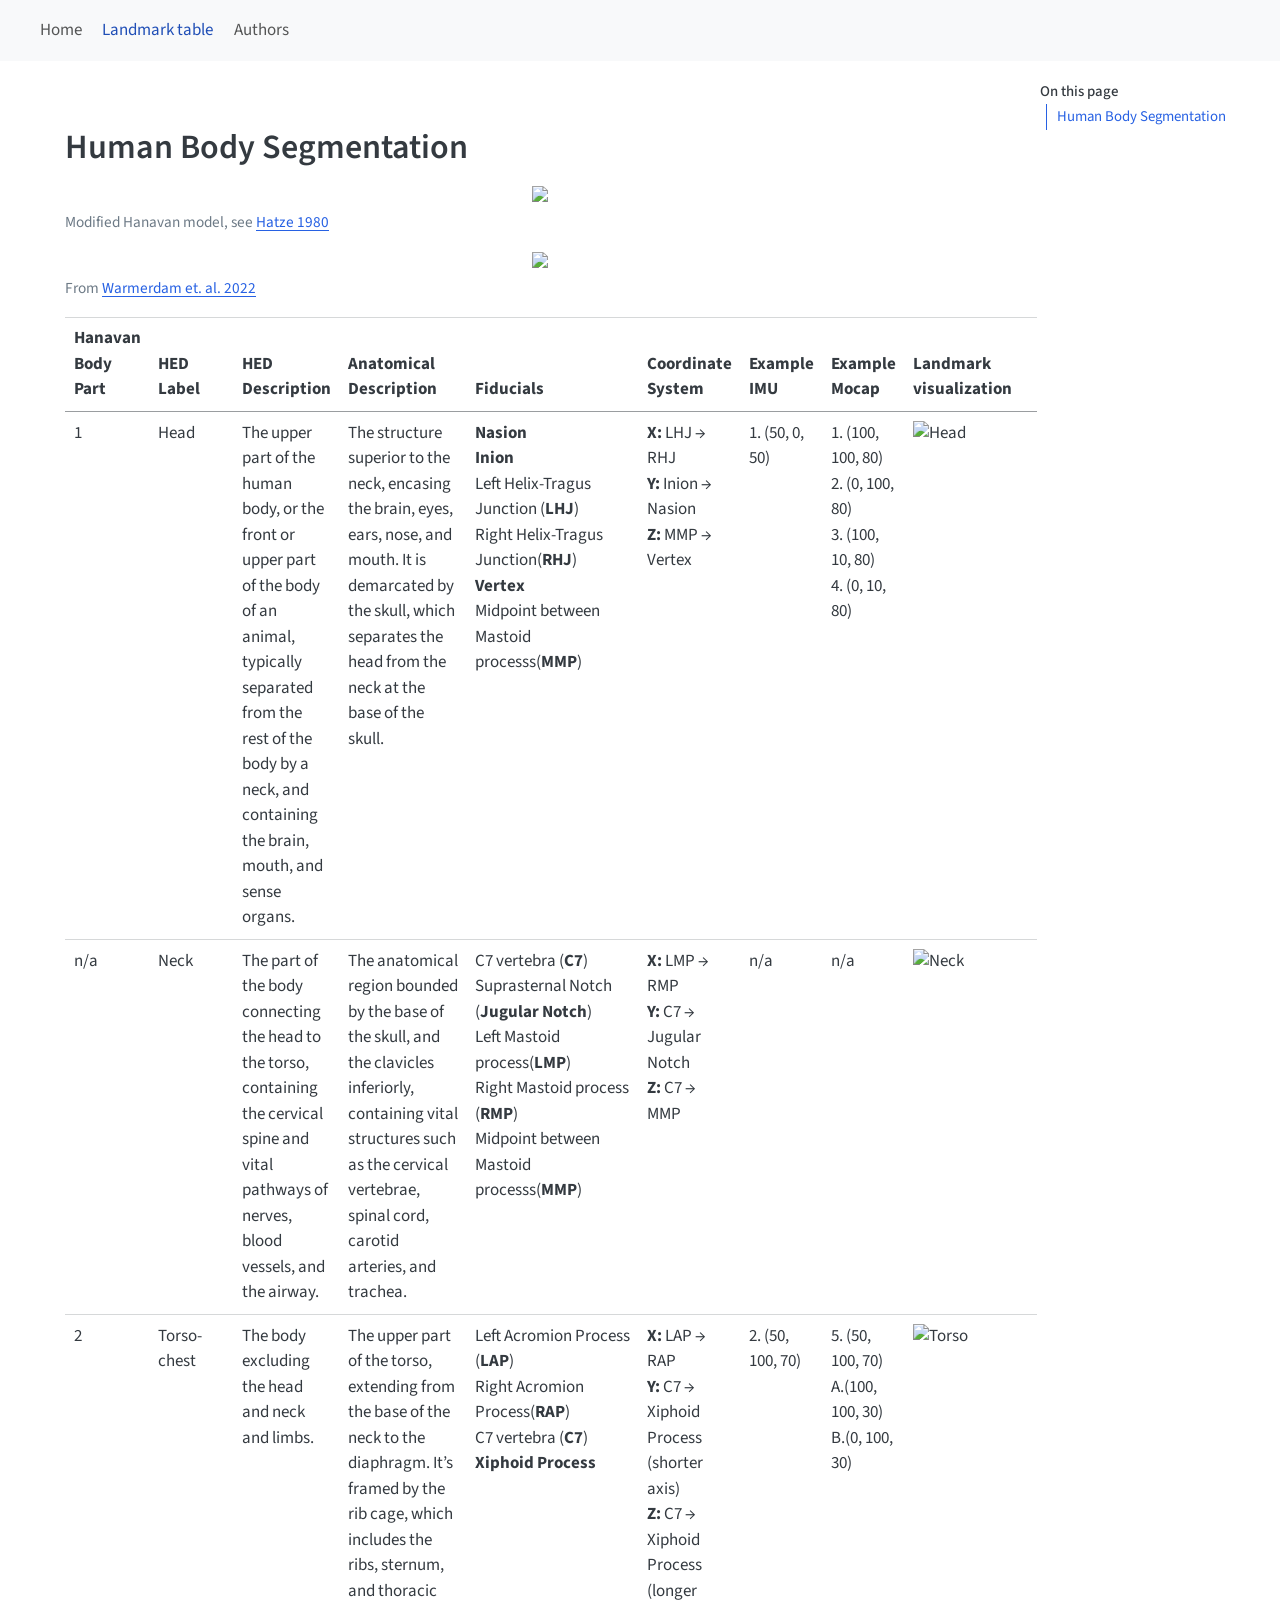
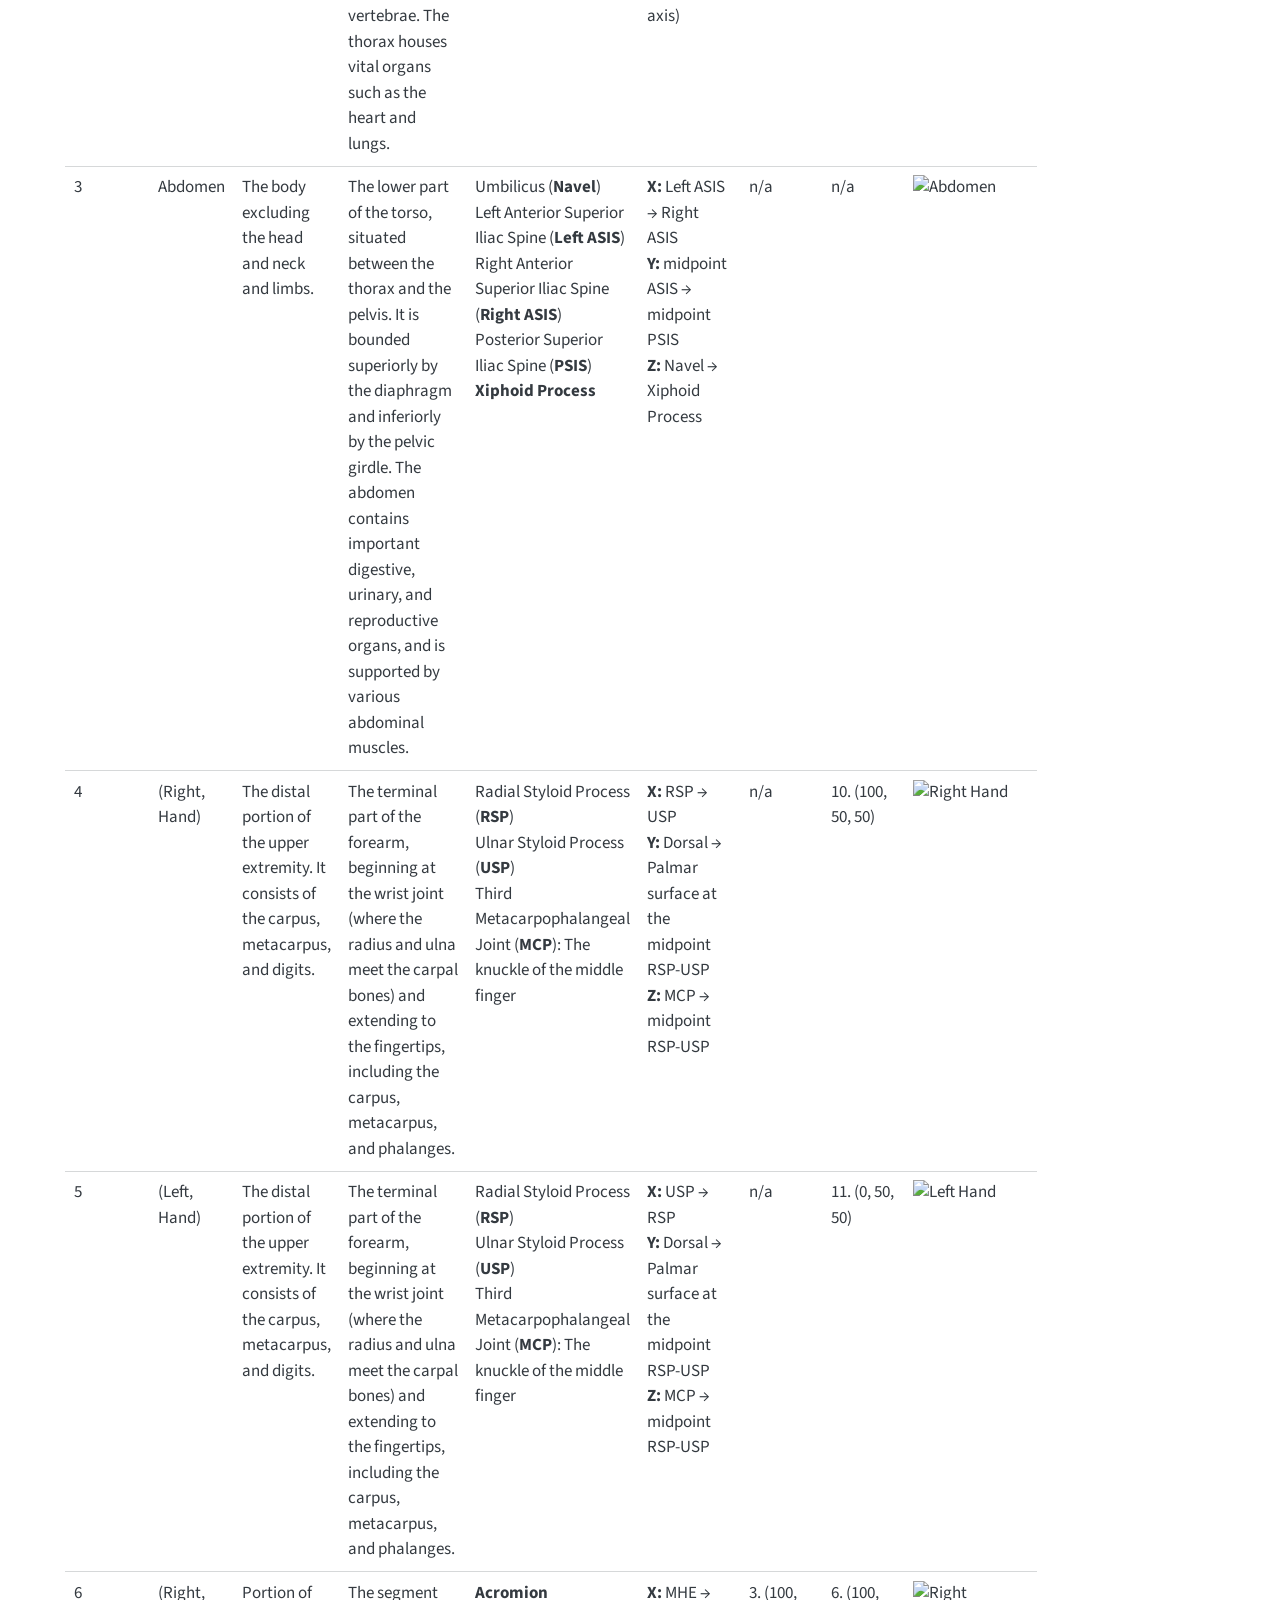
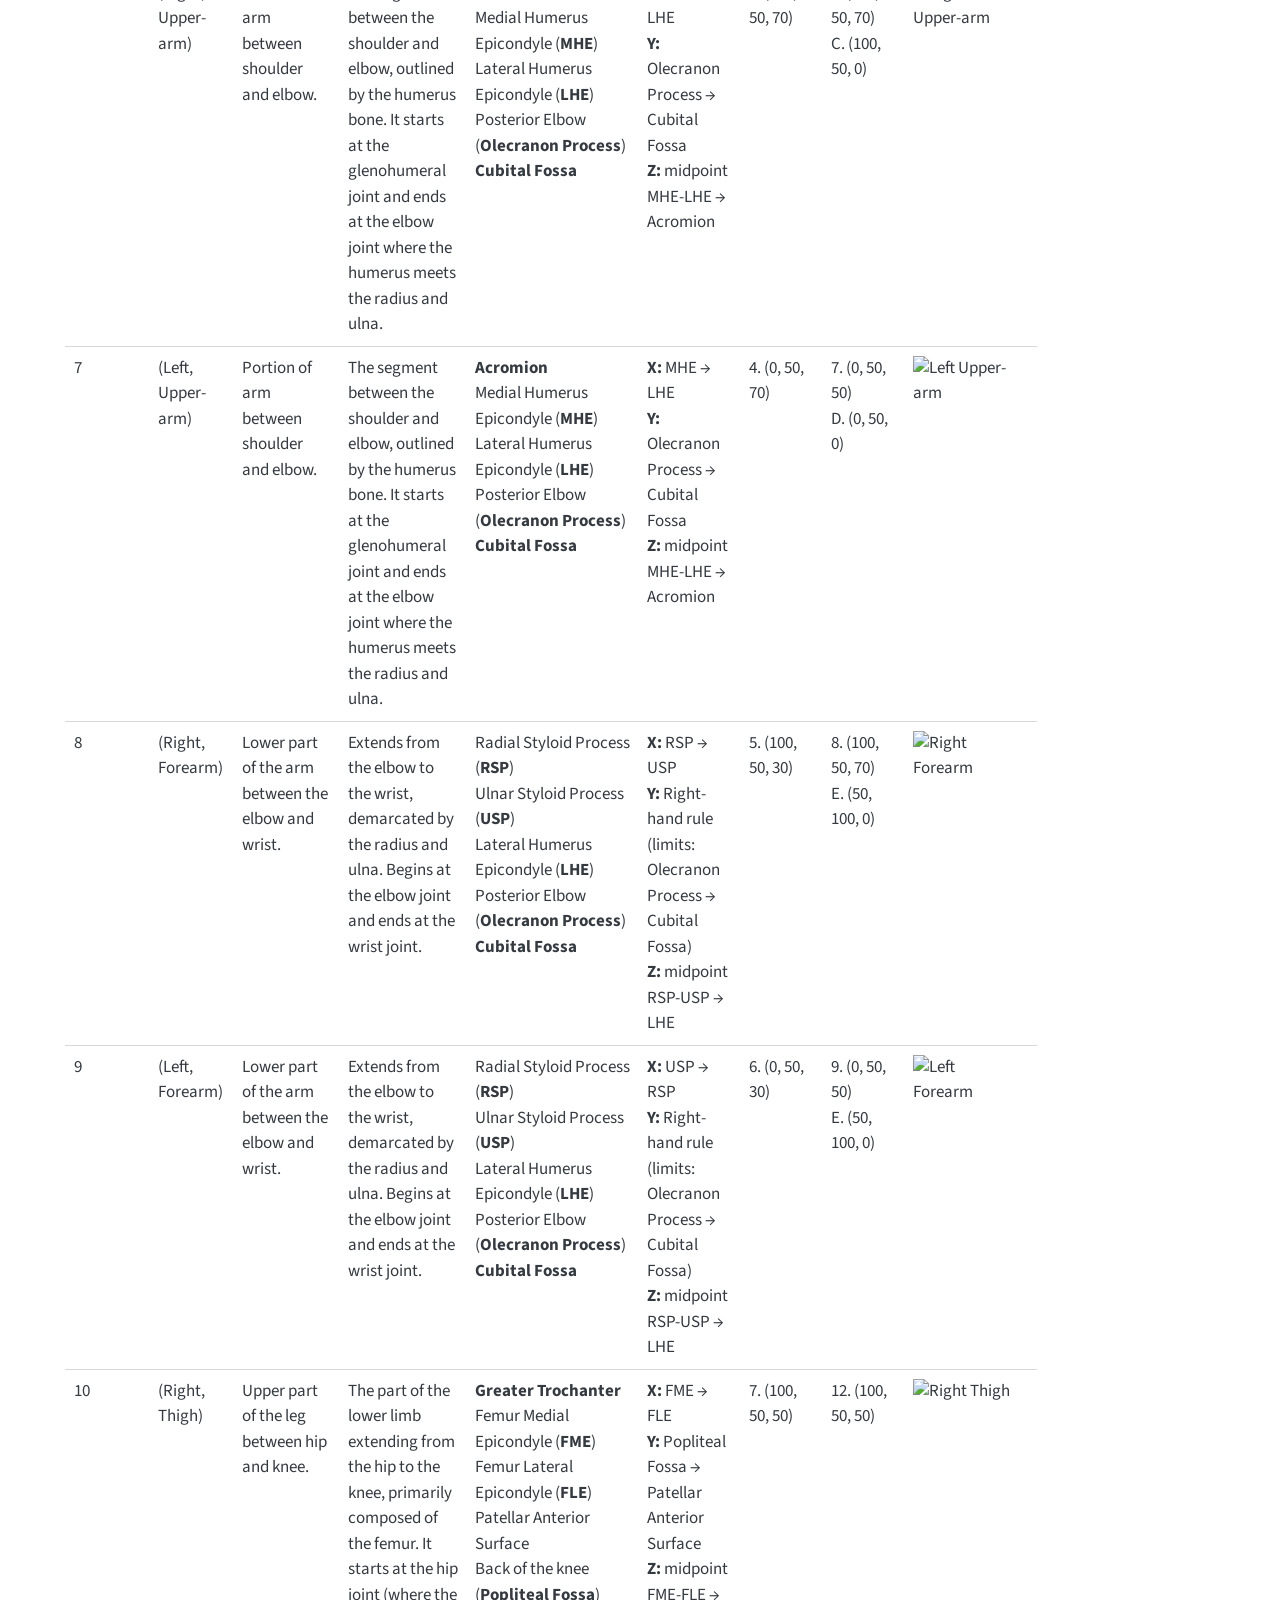
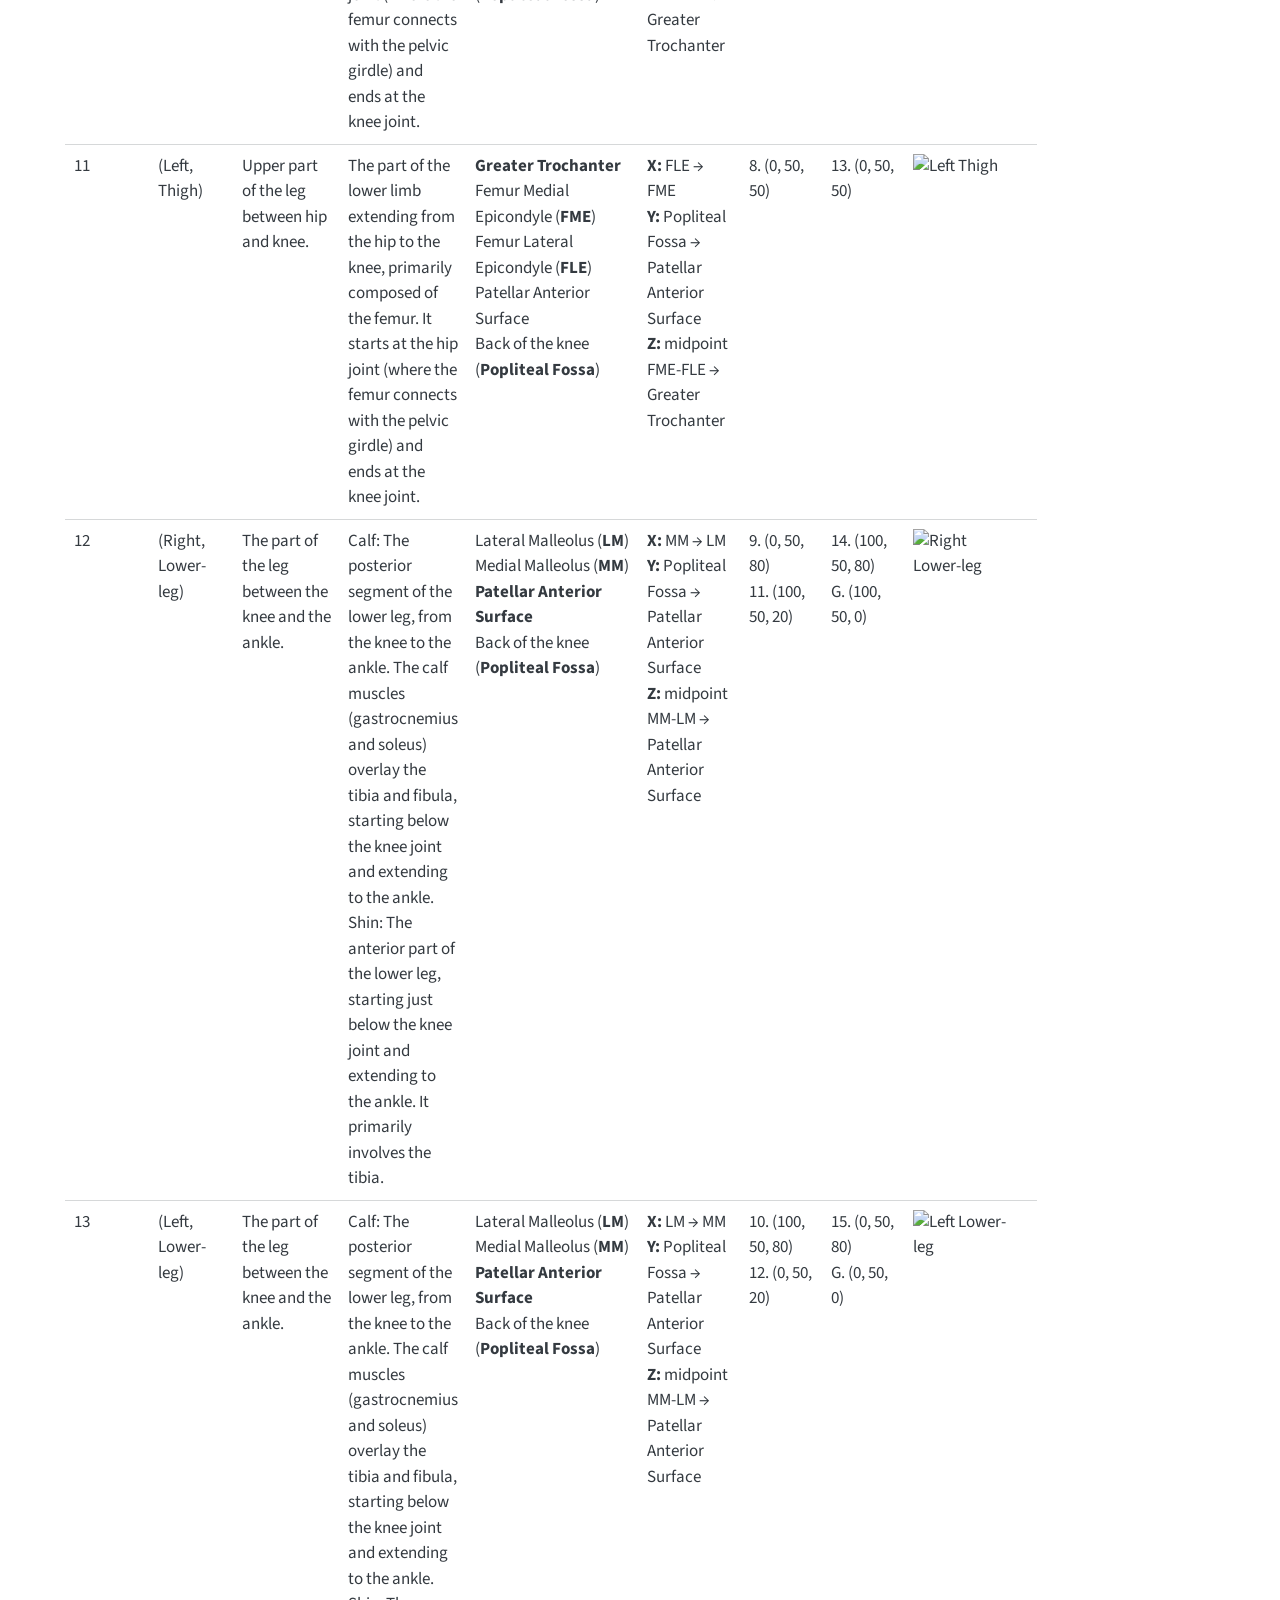
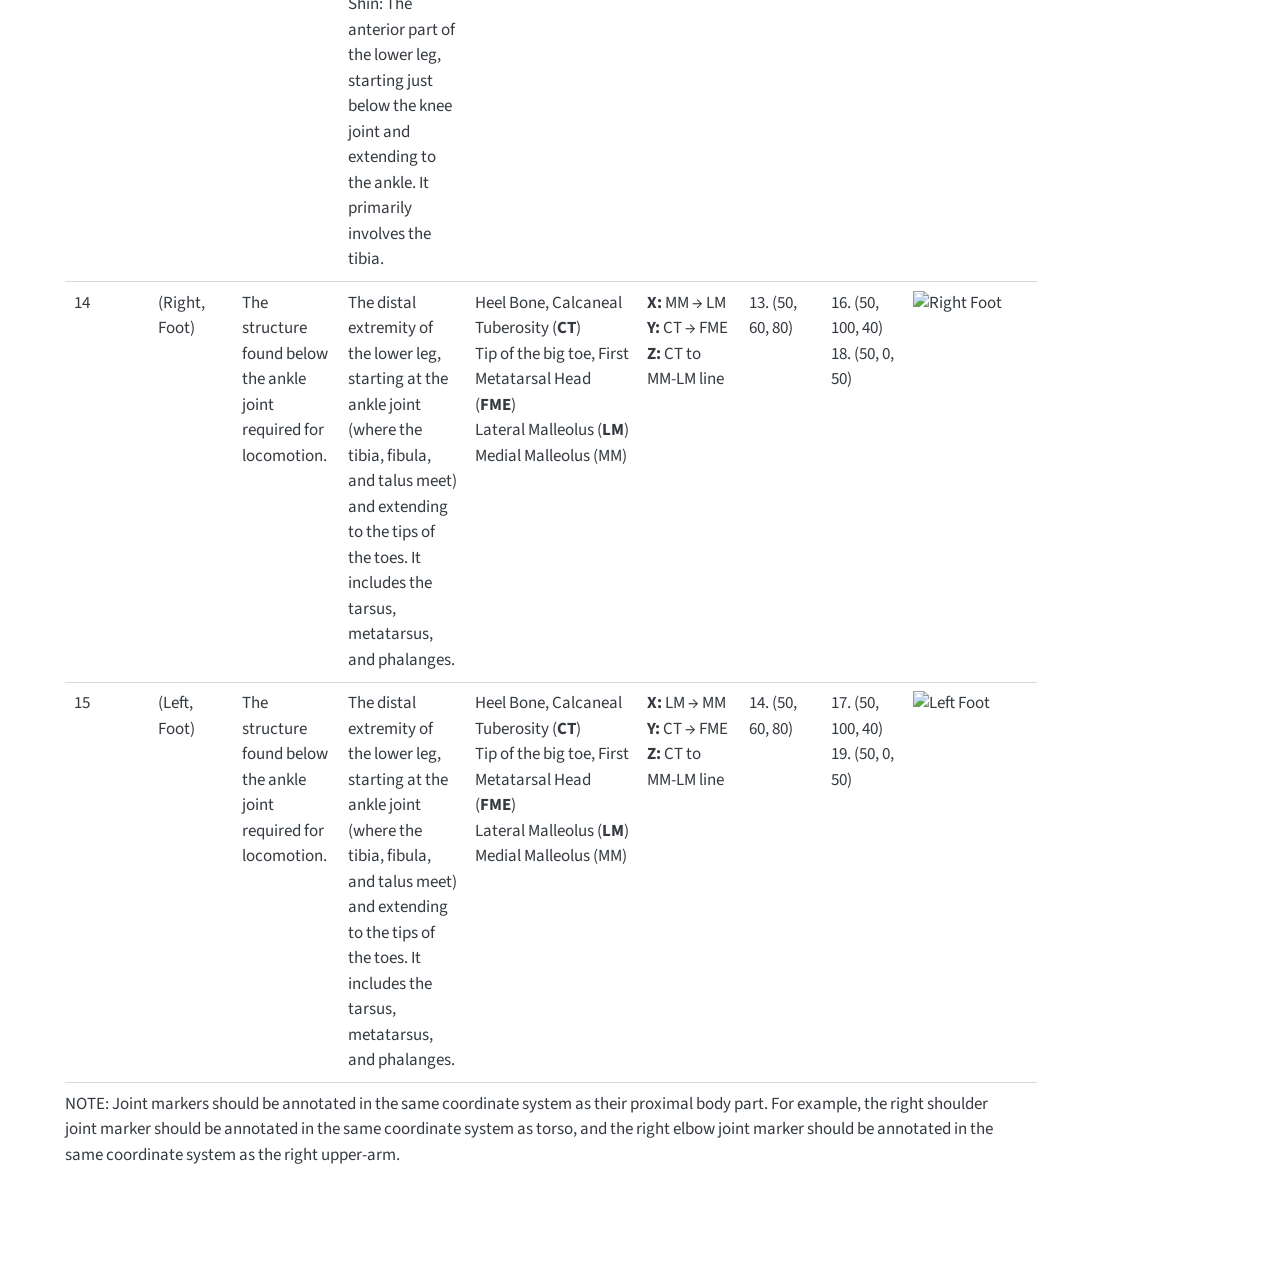
==== anatomical_table.html @ b39b4f19 "Built site for gh-pages" ====
<!DOCTYPE html>
<html xmlns="http://www.w3.org/1999/xhtml" lang="en" xml:lang="en"><head>

<meta charset="utf-8">
<meta name="generator" content="quarto-1.6.40">

<meta name="viewport" content="width=device-width, initial-scale=1.0, user-scalable=yes">


<title>anatomical_table</title>
<style>
code{white-space: pre-wrap;}
span.smallcaps{font-variant: small-caps;}
div.columns{display: flex; gap: min(4vw, 1.5em);}
div.column{flex: auto; overflow-x: auto;}
div.hanging-indent{margin-left: 1.5em; text-indent: -1.5em;}
ul.task-list{list-style: none;}
ul.task-list li input[type="checkbox"] {
  width: 0.8em;
  margin: 0 0.8em 0.2em -1em; /* quarto-specific, see https://github.com/quarto-dev/quarto-cli/issues/4556 */ 
  vertical-align: middle;
}
</style>


<script src="site_libs/quarto-nav/quarto-nav.js"></script>
<script src="site_libs/quarto-nav/headroom.min.js"></script>
<script src="site_libs/clipboard/clipboard.min.js"></script>
<script src="site_libs/quarto-search/autocomplete.umd.js"></script>
<script src="site_libs/quarto-search/fuse.min.js"></script>
<script src="site_libs/quarto-search/quarto-search.js"></script>
<meta name="quarto:offset" content="./">
<script src="site_libs/quarto-html/quarto.js"></script>
<script src="site_libs/quarto-html/popper.min.js"></script>
<script src="site_libs/quarto-html/tippy.umd.min.js"></script>
<script src="site_libs/quarto-html/anchor.min.js"></script>
<link href="site_libs/quarto-html/tippy.css" rel="stylesheet">
<link href="site_libs/quarto-html/quarto-syntax-highlighting-549806ee2085284f45b00abea8c6df48.css" rel="stylesheet" id="quarto-text-highlighting-styles">
<script src="site_libs/bootstrap/bootstrap.min.js"></script>
<link href="site_libs/bootstrap/bootstrap-icons.css" rel="stylesheet">
<link href="site_libs/bootstrap/bootstrap-77c2c14fec56f75afafa5a8bf4850919.min.css" rel="stylesheet" append-hash="true" id="quarto-bootstrap" data-mode="light">
<script id="quarto-search-options" type="application/json">{
  "location": "navbar",
  "copy-button": false,
  "collapse-after": 3,
  "panel-placement": "end",
  "type": "overlay",
  "limit": 50,
  "keyboard-shortcut": [
    "f",
    "/",
    "s"
  ],
  "show-item-context": false,
  "language": {
    "search-no-results-text": "No results",
    "search-matching-documents-text": "matching documents",
    "search-copy-link-title": "Copy link to search",
    "search-hide-matches-text": "Hide additional matches",
    "search-more-match-text": "more match in this document",
    "search-more-matches-text": "more matches in this document",
    "search-clear-button-title": "Clear",
    "search-text-placeholder": "",
    "search-detached-cancel-button-title": "Cancel",
    "search-submit-button-title": "Submit",
    "search-label": "Search"
  }
}</script>


<link rel="stylesheet" href="styles.css">
</head>

<body class="nav-fixed">

<div id="quarto-search-results"></div>
  <header id="quarto-header" class="headroom fixed-top">
    <nav class="navbar navbar-expand-lg " data-bs-theme="dark">
      <div class="navbar-container container-fluid">
            <div id="quarto-search" class="" title="Search"></div>
          <button class="navbar-toggler" type="button" data-bs-toggle="collapse" data-bs-target="#navbarCollapse" aria-controls="navbarCollapse" role="menu" aria-expanded="false" aria-label="Toggle navigation" onclick="if (window.quartoToggleHeadroom) { window.quartoToggleHeadroom(); }">
  <span class="navbar-toggler-icon"></span>
</button>
          <div class="collapse navbar-collapse" id="navbarCollapse">
            <ul class="navbar-nav navbar-nav-scroll me-auto">
  <li class="nav-item">
    <a class="nav-link" href="./index.html"> 
<span class="menu-text">Home</span></a>
  </li>  
  <li class="nav-item">
    <a class="nav-link active" href="./anatomical_table.html" aria-current="page"> 
<span class="menu-text">Landmark table</span></a>
  </li>  
  <li class="nav-item">
    <a class="nav-link" href="./authors.html"> 
<span class="menu-text">Authors</span></a>
  </li>  
</ul>
          </div> <!-- /navcollapse -->
            <div class="quarto-navbar-tools">
</div>
      </div> <!-- /container-fluid -->
    </nav>
</header>
<!-- content -->
<div id="quarto-content" class="quarto-container page-columns page-rows-contents page-layout-article page-navbar">
<!-- sidebar -->
<!-- margin-sidebar -->
    <div id="quarto-margin-sidebar" class="sidebar margin-sidebar">
        <nav id="TOC" role="doc-toc" class="toc-active">
    <h2 id="toc-title">On this page</h2>
   
  <ul>
  <li><a href="#human-body-segmentation" id="toc-human-body-segmentation" class="nav-link active" data-scroll-target="#human-body-segmentation">Human Body Segmentation</a></li>
  </ul>
</nav>
    </div>
<!-- main -->
<main class="content" id="quarto-document-content"><header id="title-block-header" class="quarto-title-block"></header>




<section id="human-body-segmentation" class="level1">
<h1>Human Body Segmentation</h1>
<div class="quarto-figure quarto-figure-center">
<figure class="figure">
<p><img src="pics/ilustrations/Whole_body.jpeg" class="img-fluid figure-img" style="width:15.0%"></p>
<figcaption>Modified Hanavan model, see <a href="https://doi.org/10.1016/0021-9290(80)90171-2">Hatze 1980</a></figcaption>
</figure>
</div>
<div class="quarto-figure quarto-figure-center">
<figure class="figure">
<p><img src="pics/sample_sensor_withnums.jpg" class="img-fluid figure-img" style="width:70.0%"></p>
<figcaption>From <a href="https://doi.org/10.3390/data7100136">Warmerdam et. al.&nbsp;2022</a></figcaption>
</figure>
</div>
<table class="caption-top table">
<colgroup>
<col style="width: 4%">
<col style="width: 4%">
<col style="width: 10%">
<col style="width: 17%">
<col style="width: 9%">
<col style="width: 9%">
<col style="width: 7%">
<col style="width: 4%">
<col style="width: 17%">
<col style="width: 17%">
</colgroup>
<thead>
<tr class="header">
<th>Hanavan Body Part</th>
<th>HED Label</th>
<th>HED Description</th>
<th>Anatomical Description</th>
<th>Fiducials</th>
<th>Coordinate System</th>
<th>Example IMU</th>
<th>Example Mocap</th>
<th>Landmark visualization</th>
<th style="text-align: right;"></th>
</tr>
</thead>
<tbody>
<tr class="odd">
<td>1</td>
<td>Head</td>
<td>The upper part of the human body, or the front or upper part of the body of an animal, typically separated from the rest of the body by a neck, and containing the brain, mouth, and sense organs.</td>
<td>The structure superior to the neck, encasing the brain, eyes, ears, nose, and mouth. It is demarcated by the skull, which separates the head from the neck at the base of the skull.</td>
<td><strong>Nasion</strong><br><strong>Inion</strong><br>Left Helix-Tragus Junction (<strong>LHJ</strong>)<br>Right Helix-Tragus Junction(<strong>RHJ</strong>)<br><strong>Vertex</strong><br>Midpoint between Mastoid processs(<strong>MMP</strong>)</td>
<td><strong>X:</strong> LHJ → RHJ<br><strong>Y:</strong> Inion → Nasion<br><strong>Z:</strong> MMP → Vertex</td>
<td>1. (50, 0, 50)</td>
<td>1. (100, 100, 80)<br>2. (0, 100, 80)<br>3. (100, 10, 80)<br>4. (0, 10, 80)</td>
<td><img src="pics/ilustrations/1_head.jpeg" class="img-fluid" alt="Head"></td>
<td style="text-align: right;"></td>
</tr>
<tr class="even">
<td>n/a</td>
<td>Neck</td>
<td>The part of the body connecting the head to the torso, containing the cervical spine and vital pathways of nerves, blood vessels, and the airway.</td>
<td>The anatomical region bounded by the base of the skull, and the clavicles inferiorly, containing vital structures such as the cervical vertebrae, spinal cord, carotid arteries, and trachea.</td>
<td>C7 vertebra (<strong>C7</strong>)<br> Suprasternal Notch (<strong>Jugular Notch</strong>)<br> Left Mastoid process(<strong>LMP</strong>)<br>Right Mastoid process (<strong>RMP</strong>)<br>Midpoint between Mastoid processs(<strong>MMP</strong>)</td>
<td><strong>X:</strong> LMP → RMP<br><strong>Y:</strong> C7 → Jugular Notch<br><strong>Z:</strong> C7 → MMP</td>
<td>n/a</td>
<td>n/a</td>
<td><img src="pics/ilustrations/neck.jpeg" class="img-fluid" alt="Neck"></td>
<td style="text-align: right;"></td>
</tr>
<tr class="odd">
<td>2</td>
<td>Torso-chest</td>
<td>The body excluding the head and neck and limbs.</td>
<td>The upper part of the torso, extending from the base of the neck to the diaphragm. It’s framed by the rib cage, which includes the ribs, sternum, and thoracic vertebrae. The thorax houses vital organs such as the heart and lungs.</td>
<td>Left Acromion Process (<strong>LAP</strong>)<br>Right Acromion Process(<strong>RAP</strong>)<br>C7 vertebra (<strong>C7</strong>)<br><strong>Xiphoid Process</strong></td>
<td><strong>X:</strong> LAP → RAP<br><strong>Y:</strong> C7 → Xiphoid Process (shorter axis)<br><strong>Z:</strong> C7 → Xiphoid Process (longer axis)</td>
<td>2. (50, 100, 70)</td>
<td>5. (50, 100, 70)<br>A.(100, 100, 30) <br>B.(0, 100, 30)</td>
<td><img src="pics/ilustrations/2_torso-chest.jpeg" class="img-fluid" alt="Torso"></td>
<td style="text-align: right;"></td>
</tr>
<tr class="even">
<td>3</td>
<td>Abdomen</td>
<td>The body excluding the head and neck and limbs.</td>
<td>The lower part of the torso, situated between the thorax and the pelvis. It is bounded superiorly by the diaphragm and inferiorly by the pelvic girdle. The abdomen contains important digestive, urinary, and reproductive organs, and is supported by various abdominal muscles.</td>
<td>Umbilicus (<strong>Navel</strong>)<br>Left Anterior Superior Iliac Spine (<strong>Left ASIS</strong>)<br>Right Anterior Superior Iliac Spine (<strong>Right ASIS</strong>)<br> Posterior Superior Iliac Spine (<strong>PSIS</strong>)<br> <strong>Xiphoid Process</strong></td>
<td><strong>X:</strong> Left ASIS → Right ASIS<br><strong>Y:</strong> midpoint ASIS → midpoint PSIS<br><strong>Z:</strong> Navel → Xiphoid Process</td>
<td>n/a</td>
<td>n/a</td>
<td><img src="pics/ilustrations/3_abdomen.jpeg" class="img-fluid" alt="Abdomen"></td>
<td style="text-align: right;"></td>
</tr>
<tr class="odd">
<td>4</td>
<td>(Right, Hand)</td>
<td>The distal portion of the upper extremity. It consists of the carpus, metacarpus, and digits.</td>
<td>The terminal part of the forearm, beginning at the wrist joint (where the radius and ulna meet the carpal bones) and extending to the fingertips, including the carpus, metacarpus, and phalanges.</td>
<td>Radial Styloid Process (<strong>RSP</strong>)<br> Ulnar Styloid Process (<strong>USP</strong>)<br> Third Metacarpophalangeal Joint (<strong>MCP</strong>): The knuckle of the middle finger</td>
<td><strong>X:</strong> RSP → USP<br><strong>Y:</strong> Dorsal → Palmar surface at the midpoint RSP-USP<br><strong>Z:</strong> MCP → midpoint RSP-USP</td>
<td>n/a</td>
<td>10. (100, 50, 50)</td>
<td><img src="pics/ilustrations/4_right_hand.jpeg" class="img-fluid" alt="Right Hand"></td>
<td style="text-align: right;"></td>
</tr>
<tr class="even">
<td>5</td>
<td>(Left, Hand)</td>
<td>The distal portion of the upper extremity. It consists of the carpus, metacarpus, and digits.</td>
<td>The terminal part of the forearm, beginning at the wrist joint (where the radius and ulna meet the carpal bones) and extending to the fingertips, including the carpus, metacarpus, and phalanges.</td>
<td>Radial Styloid Process (<strong>RSP</strong>)<br> Ulnar Styloid Process (<strong>USP</strong>)<br> Third Metacarpophalangeal Joint (<strong>MCP</strong>): The knuckle of the middle finger</td>
<td><strong>X:</strong> USP → RSP<br><strong>Y:</strong> Dorsal → Palmar surface at the midpoint RSP-USP<br><strong>Z:</strong> MCP → midpoint RSP-USP</td>
<td>n/a</td>
<td>11. (0, 50, 50)</td>
<td><img src="pics/ilustrations/5_left_hand.jpeg" class="img-fluid" alt="Left Hand"></td>
<td style="text-align: right;"></td>
</tr>
<tr class="odd">
<td>6</td>
<td>(Right, Upper-arm)</td>
<td>Portion of arm between shoulder and elbow.</td>
<td>The segment between the shoulder and elbow, outlined by the humerus bone. It starts at the glenohumeral joint and ends at the elbow joint where the humerus meets the radius and ulna.</td>
<td><strong>Acromion</strong><br> Medial Humerus Epicondyle (<strong>MHE</strong>)<br> Lateral Humerus Epicondyle (<strong>LHE</strong>)<br>Posterior Elbow (<strong>Olecranon Process</strong>)<br> <strong>Cubital Fossa</strong></td>
<td><strong>X:</strong> MHE → LHE<br><strong>Y:</strong> Olecranon Process → Cubital Fossa<br><strong>Z:</strong> midpoint MHE-LHE → Acromion</td>
<td>3. (100, 50, 70)</td>
<td>6. (100, 50, 70) <br> C. (100, 50, 0)</td>
<td><img src="pics/ilustrations/6_right_upper_arm.jpeg" class="img-fluid" alt="Right Upper-arm"></td>
<td style="text-align: right;"></td>
</tr>
<tr class="even">
<td>7</td>
<td>(Left, Upper-arm)</td>
<td>Portion of arm between shoulder and elbow.</td>
<td>The segment between the shoulder and elbow, outlined by the humerus bone. It starts at the glenohumeral joint and ends at the elbow joint where the humerus meets the radius and ulna.</td>
<td><strong>Acromion</strong><br> Medial Humerus Epicondyle (<strong>MHE</strong>)<br> Lateral Humerus Epicondyle (<strong>LHE</strong>)<br>Posterior Elbow (<strong>Olecranon Process</strong>)<br> <strong>Cubital Fossa</strong></td>
<td><strong>X:</strong> MHE → LHE<br><strong>Y:</strong> Olecranon Process → Cubital Fossa<br><strong>Z:</strong> midpoint MHE-LHE → Acromion</td>
<td>4. (0, 50, 70)</td>
<td>7. (0, 50, 50) <br> D. (0, 50, 0)</td>
<td><img src="pics/ilustrations/7_left_upper_arm.jpeg" class="img-fluid" alt="Left Upper-arm"></td>
<td style="text-align: right;"></td>
</tr>
<tr class="odd">
<td>8</td>
<td>(Right, Forearm)</td>
<td>Lower part of the arm between the elbow and wrist.</td>
<td>Extends from the elbow to the wrist, demarcated by the radius and ulna. Begins at the elbow joint and ends at the wrist joint.</td>
<td>Radial Styloid Process (<strong>RSP</strong>)<br> Ulnar Styloid Process (<strong>USP</strong>)<br> Lateral Humerus Epicondyle (<strong>LHE</strong>)<br> Posterior Elbow (<strong>Olecranon Process</strong>)<br> <strong>Cubital Fossa</strong></td>
<td><strong>X:</strong> RSP → USP<br><strong>Y:</strong> Right-hand rule (limits: Olecranon Process → Cubital Fossa)<br><strong>Z:</strong> midpoint RSP-USP → LHE</td>
<td>5. (100, 50, 30)</td>
<td>8. (100, 50, 70) <br> E. (50, 100, 0)</td>
<td><img src="pics/ilustrations/8_right_forearm.jpeg" class="img-fluid" alt="Right Forearm"></td>
<td style="text-align: right;"></td>
</tr>
<tr class="even">
<td>9</td>
<td>(Left, Forearm)</td>
<td>Lower part of the arm between the elbow and wrist.</td>
<td>Extends from the elbow to the wrist, demarcated by the radius and ulna. Begins at the elbow joint and ends at the wrist joint.</td>
<td>Radial Styloid Process (<strong>RSP</strong>)<br> Ulnar Styloid Process (<strong>USP</strong>)<br> Lateral Humerus Epicondyle (<strong>LHE</strong>)<br> Posterior Elbow (<strong>Olecranon Process</strong>)<br> <strong>Cubital Fossa</strong></td>
<td><strong>X:</strong> USP → RSP<br><strong>Y:</strong> Right-hand rule (limits: Olecranon Process → Cubital Fossa)<br><strong>Z:</strong> midpoint RSP-USP → LHE</td>
<td>6. (0, 50, 30)</td>
<td>9. (0, 50, 50) <br> E. (50, 100, 0)</td>
<td><img src="pics/ilustrations/9_left_forearm.jpeg" class="img-fluid" alt="Left Forearm"></td>
<td style="text-align: right;"></td>
</tr>
<tr class="odd">
<td>10</td>
<td>(Right, Thigh)</td>
<td>Upper part of the leg between hip and knee.</td>
<td>The part of the lower limb extending from the hip to the knee, primarily composed of the femur. It starts at the hip joint (where the femur connects with the pelvic girdle) and ends at the knee joint.</td>
<td><strong>Greater Trochanter</strong><br> Femur Medial Epicondyle (<strong>FME</strong>)<br> Femur Lateral Epicondyle (<strong>FLE</strong>)<br> Patellar Anterior Surface <br> Back of the knee (<strong>Popliteal Fossa</strong>)</td>
<td><strong>X:</strong> FME → FLE<br><strong>Y:</strong> Popliteal Fossa → Patellar Anterior Surface<br><strong>Z:</strong> midpoint FME-FLE → Greater Trochanter</td>
<td>7. (100, 50, 50)</td>
<td>12. (100, 50, 50)</td>
<td><img src="pics/ilustrations/10_right_thigh.jpeg" class="img-fluid" alt="Right Thigh"></td>
<td style="text-align: right;"></td>
</tr>
<tr class="even">
<td>11</td>
<td>(Left, Thigh)</td>
<td>Upper part of the leg between hip and knee.</td>
<td>The part of the lower limb extending from the hip to the knee, primarily composed of the femur. It starts at the hip joint (where the femur connects with the pelvic girdle) and ends at the knee joint.</td>
<td><strong>Greater Trochanter</strong><br> Femur Medial Epicondyle (<strong>FME</strong>)<br> Femur Lateral Epicondyle (<strong>FLE</strong>)<br> Patellar Anterior Surface <br> Back of the knee (<strong>Popliteal Fossa</strong>)</td>
<td><strong>X:</strong> FLE → FME<br><strong>Y:</strong> Popliteal Fossa → Patellar Anterior Surface<br><strong>Z:</strong> midpoint FME-FLE → Greater Trochanter</td>
<td>8. (0, 50, 50)</td>
<td>13. (0, 50, 50)</td>
<td><img src="pics/ilustrations/11_left_thigh.jpeg" class="img-fluid" alt="Left Thigh"></td>
<td style="text-align: right;"></td>
</tr>
<tr class="odd">
<td>12</td>
<td>(Right, Lower-leg)</td>
<td>The part of the leg between the knee and the ankle.</td>
<td>Calf: The posterior segment of the lower leg, from the knee to the ankle. The calf muscles (gastrocnemius and soleus) overlay the tibia and fibula, starting below the knee joint and extending to the ankle. Shin: The anterior part of the lower leg, starting just below the knee joint and extending to the ankle. It primarily involves the tibia.</td>
<td>Lateral Malleolus (<strong>LM</strong>)<br> Medial Malleolus (<strong>MM</strong>)<br> <strong>Patellar Anterior Surface</strong> <br> Back of the knee (<strong>Popliteal Fossa</strong>)</td>
<td><strong>X:</strong> MM → LM<br><strong>Y:</strong> Popliteal Fossa → Patellar Anterior Surface<br><strong>Z:</strong> midpoint MM-LM → Patellar Anterior Surface</td>
<td>9. (0, 50, 80) <br> 11. (100, 50, 20)</td>
<td>14. (100, 50, 80)<br> G. (100, 50, 0)</td>
<td><img src="pics/ilustrations/12_right_lower_leg.jpeg" class="img-fluid" alt="Right Lower-leg"></td>
<td style="text-align: right;"></td>
</tr>
<tr class="even">
<td>13</td>
<td>(Left, Lower-leg)</td>
<td>The part of the leg between the knee and the ankle.</td>
<td>Calf: The posterior segment of the lower leg, from the knee to the ankle. The calf muscles (gastrocnemius and soleus) overlay the tibia and fibula, starting below the knee joint and extending to the ankle. Shin: The anterior part of the lower leg, starting just below the knee joint and extending to the ankle. It primarily involves the tibia.</td>
<td>Lateral Malleolus (<strong>LM</strong>)<br> Medial Malleolus (<strong>MM</strong>)<br> <strong>Patellar Anterior Surface</strong> <br> Back of the knee (<strong>Popliteal Fossa</strong>)</td>
<td><strong>X:</strong> LM → MM<br><strong>Y:</strong> Popliteal Fossa → Patellar Anterior Surface<br><strong>Z:</strong> midpoint MM-LM → Patellar Anterior Surface</td>
<td>10. (100, 50, 80) <br> 12. (0, 50, 20)</td>
<td>15. (0, 50, 80)<br> G. (0, 50, 0)</td>
<td><img src="pics/ilustrations/13_left_lower_leg.jpeg" class="img-fluid" alt="Left Lower-leg"></td>
<td style="text-align: right;"></td>
</tr>
<tr class="odd">
<td>14</td>
<td>(Right, Foot)</td>
<td>The structure found below the ankle joint required for locomotion.</td>
<td>The distal extremity of the lower leg, starting at the ankle joint (where the tibia, fibula, and talus meet) and extending to the tips of the toes. It includes the tarsus, metatarsus, and phalanges.</td>
<td>Heel Bone, Calcaneal Tuberosity (<strong>CT</strong>)<br> Tip of the big toe, First Metatarsal Head (<strong>FME</strong>)<br> Lateral Malleolus (<strong>LM</strong>)<br> Medial Malleolus (MM)</td>
<td><strong>X:</strong> MM → LM<br><strong>Y:</strong> CT → FME<br><strong>Z:</strong> CT to MM-LM line</td>
<td>13. (50, 60, 80)</td>
<td>16. (50, 100, 40)<br>18. (50, 0, 50)</td>
<td><img src="pics/ilustrations/14_right_foot.jpeg" class="img-fluid" alt="Right Foot"></td>
<td style="text-align: right;"></td>
</tr>
<tr class="even">
<td>15</td>
<td>(Left, Foot)</td>
<td>The structure found below the ankle joint required for locomotion.</td>
<td>The distal extremity of the lower leg, starting at the ankle joint (where the tibia, fibula, and talus meet) and extending to the tips of the toes. It includes the tarsus, metatarsus, and phalanges.</td>
<td>Heel Bone, Calcaneal Tuberosity (<strong>CT</strong>)<br> Tip of the big toe, First Metatarsal Head (<strong>FME</strong>)<br> Lateral Malleolus (<strong>LM</strong>)<br> Medial Malleolus (MM)</td>
<td><strong>X:</strong> LM → MM<br><strong>Y:</strong> CT → FME<br><strong>Z:</strong> CT to MM-LM line</td>
<td>14. (50, 60, 80)</td>
<td>17. (50, 100, 40)<br>19. (50, 0, 50)</td>
<td><img src="pics/ilustrations/15_left_foot.jpeg" class="img-fluid" width="300" alt="Left Foot"></td>
<td style="text-align: right;"></td>
</tr>
</tbody>
</table>
<p>NOTE: Joint markers should be annotated in the same coordinate system as their proximal body part. For example, the right shoulder joint marker should be annotated in the same coordinate system as torso, and the right elbow joint marker should be annotated in the same coordinate system as the right upper-arm.</p>


</section>

</main> <!-- /main -->
<script id="quarto-html-after-body" type="application/javascript">
window.document.addEventListener("DOMContentLoaded", function (event) {
  const toggleBodyColorMode = (bsSheetEl) => {
    const mode = bsSheetEl.getAttribute("data-mode");
    const bodyEl = window.document.querySelector("body");
    if (mode === "dark") {
      bodyEl.classList.add("quarto-dark");
      bodyEl.classList.remove("quarto-light");
    } else {
      bodyEl.classList.add("quarto-light");
      bodyEl.classList.remove("quarto-dark");
    }
  }
  const toggleBodyColorPrimary = () => {
    const bsSheetEl = window.document.querySelector("link#quarto-bootstrap");
    if (bsSheetEl) {
      toggleBodyColorMode(bsSheetEl);
    }
  }
  toggleBodyColorPrimary();  
  const icon = "";
  const anchorJS = new window.AnchorJS();
  anchorJS.options = {
    placement: 'right',
    icon: icon
  };
  anchorJS.add('.anchored');
  const isCodeAnnotation = (el) => {
    for (const clz of el.classList) {
      if (clz.startsWith('code-annotation-')) {                     
        return true;
      }
    }
    return false;
  }
  const onCopySuccess = function(e) {
    // button target
    const button = e.trigger;
    // don't keep focus
    button.blur();
    // flash "checked"
    button.classList.add('code-copy-button-checked');
    var currentTitle = button.getAttribute("title");
    button.setAttribute("title", "Copied!");
    let tooltip;
    if (window.bootstrap) {
      button.setAttribute("data-bs-toggle", "tooltip");
      button.setAttribute("data-bs-placement", "left");
      button.setAttribute("data-bs-title", "Copied!");
      tooltip = new bootstrap.Tooltip(button, 
        { trigger: "manual", 
          customClass: "code-copy-button-tooltip",
          offset: [0, -8]});
      tooltip.show();    
    }
    setTimeout(function() {
      if (tooltip) {
        tooltip.hide();
        button.removeAttribute("data-bs-title");
        button.removeAttribute("data-bs-toggle");
        button.removeAttribute("data-bs-placement");
      }
      button.setAttribute("title", currentTitle);
      button.classList.remove('code-copy-button-checked');
    }, 1000);
    // clear code selection
    e.clearSelection();
  }
  const getTextToCopy = function(trigger) {
      const codeEl = trigger.previousElementSibling.cloneNode(true);
      for (const childEl of codeEl.children) {
        if (isCodeAnnotation(childEl)) {
          childEl.remove();
        }
      }
      return codeEl.innerText;
  }
  const clipboard = new window.ClipboardJS('.code-copy-button:not([data-in-quarto-modal])', {
    text: getTextToCopy
  });
  clipboard.on('success', onCopySuccess);
  if (window.document.getElementById('quarto-embedded-source-code-modal')) {
    const clipboardModal = new window.ClipboardJS('.code-copy-button[data-in-quarto-modal]', {
      text: getTextToCopy,
      container: window.document.getElementById('quarto-embedded-source-code-modal')
    });
    clipboardModal.on('success', onCopySuccess);
  }
    var localhostRegex = new RegExp(/^(?:http|https):\/\/localhost\:?[0-9]*\//);
    var mailtoRegex = new RegExp(/^mailto:/);
      var filterRegex = new RegExp("https:\/\/human-sensor-placement\.github\.io\/");
    var isInternal = (href) => {
        return filterRegex.test(href) || localhostRegex.test(href) || mailtoRegex.test(href);
    }
    // Inspect non-navigation links and adorn them if external
 	var links = window.document.querySelectorAll('a[href]:not(.nav-link):not(.navbar-brand):not(.toc-action):not(.sidebar-link):not(.sidebar-item-toggle):not(.pagination-link):not(.no-external):not([aria-hidden]):not(.dropdown-item):not(.quarto-navigation-tool):not(.about-link)');
    for (var i=0; i<links.length; i++) {
      const link = links[i];
      if (!isInternal(link.href)) {
        // undo the damage that might have been done by quarto-nav.js in the case of
        // links that we want to consider external
        if (link.dataset.originalHref !== undefined) {
          link.href = link.dataset.originalHref;
        }
      }
    }
  function tippyHover(el, contentFn, onTriggerFn, onUntriggerFn) {
    const config = {
      allowHTML: true,
      maxWidth: 500,
      delay: 100,
      arrow: false,
      appendTo: function(el) {
          return el.parentElement;
      },
      interactive: true,
      interactiveBorder: 10,
      theme: 'quarto',
      placement: 'bottom-start',
    };
    if (contentFn) {
      config.content = contentFn;
    }
    if (onTriggerFn) {
      config.onTrigger = onTriggerFn;
    }
    if (onUntriggerFn) {
      config.onUntrigger = onUntriggerFn;
    }
    window.tippy(el, config); 
  }
  const noterefs = window.document.querySelectorAll('a[role="doc-noteref"]');
  for (var i=0; i<noterefs.length; i++) {
    const ref = noterefs[i];
    tippyHover(ref, function() {
      // use id or data attribute instead here
      let href = ref.getAttribute('data-footnote-href') || ref.getAttribute('href');
      try { href = new URL(href).hash; } catch {}
      const id = href.replace(/^#\/?/, "");
      const note = window.document.getElementById(id);
      if (note) {
        return note.innerHTML;
      } else {
        return "";
      }
    });
  }
  const xrefs = window.document.querySelectorAll('a.quarto-xref');
  const processXRef = (id, note) => {
    // Strip column container classes
    const stripColumnClz = (el) => {
      el.classList.remove("page-full", "page-columns");
      if (el.children) {
        for (const child of el.children) {
          stripColumnClz(child);
        }
      }
    }
    stripColumnClz(note)
    if (id === null || id.startsWith('sec-')) {
      // Special case sections, only their first couple elements
      const container = document.createElement("div");
      if (note.children && note.children.length > 2) {
        container.appendChild(note.children[0].cloneNode(true));
        for (let i = 1; i < note.children.length; i++) {
          const child = note.children[i];
          if (child.tagName === "P" && child.innerText === "") {
            continue;
          } else {
            container.appendChild(child.cloneNode(true));
            break;
          }
        }
        if (window.Quarto?.typesetMath) {
          window.Quarto.typesetMath(container);
        }
        return container.innerHTML
      } else {
        if (window.Quarto?.typesetMath) {
          window.Quarto.typesetMath(note);
        }
        return note.innerHTML;
      }
    } else {
      // Remove any anchor links if they are present
      const anchorLink = note.querySelector('a.anchorjs-link');
      if (anchorLink) {
        anchorLink.remove();
      }
      if (window.Quarto?.typesetMath) {
        window.Quarto.typesetMath(note);
      }
      if (note.classList.contains("callout")) {
        return note.outerHTML;
      } else {
        return note.innerHTML;
      }
    }
  }
  for (var i=0; i<xrefs.length; i++) {
    const xref = xrefs[i];
    tippyHover(xref, undefined, function(instance) {
      instance.disable();
      let url = xref.getAttribute('href');
      let hash = undefined; 
      if (url.startsWith('#')) {
        hash = url;
      } else {
        try { hash = new URL(url).hash; } catch {}
      }
      if (hash) {
        const id = hash.replace(/^#\/?/, "");
        const note = window.document.getElementById(id);
        if (note !== null) {
          try {
            const html = processXRef(id, note.cloneNode(true));
            instance.setContent(html);
          } finally {
            instance.enable();
            instance.show();
          }
        } else {
          // See if we can fetch this
          fetch(url.split('#')[0])
          .then(res => res.text())
          .then(html => {
            const parser = new DOMParser();
            const htmlDoc = parser.parseFromString(html, "text/html");
            const note = htmlDoc.getElementById(id);
            if (note !== null) {
              const html = processXRef(id, note);
              instance.setContent(html);
            } 
          }).finally(() => {
            instance.enable();
            instance.show();
          });
        }
      } else {
        // See if we can fetch a full url (with no hash to target)
        // This is a special case and we should probably do some content thinning / targeting
        fetch(url)
        .then(res => res.text())
        .then(html => {
          const parser = new DOMParser();
          const htmlDoc = parser.parseFromString(html, "text/html");
          const note = htmlDoc.querySelector('main.content');
          if (note !== null) {
            // This should only happen for chapter cross references
            // (since there is no id in the URL)
            // remove the first header
            if (note.children.length > 0 && note.children[0].tagName === "HEADER") {
              note.children[0].remove();
            }
            const html = processXRef(null, note);
            instance.setContent(html);
          } 
        }).finally(() => {
          instance.enable();
          instance.show();
        });
      }
    }, function(instance) {
    });
  }
      let selectedAnnoteEl;
      const selectorForAnnotation = ( cell, annotation) => {
        let cellAttr = 'data-code-cell="' + cell + '"';
        let lineAttr = 'data-code-annotation="' +  annotation + '"';
        const selector = 'span[' + cellAttr + '][' + lineAttr + ']';
        return selector;
      }
      const selectCodeLines = (annoteEl) => {
        const doc = window.document;
        const targetCell = annoteEl.getAttribute("data-target-cell");
        const targetAnnotation = annoteEl.getAttribute("data-target-annotation");
        const annoteSpan = window.document.querySelector(selectorForAnnotation(targetCell, targetAnnotation));
        const lines = annoteSpan.getAttribute("data-code-lines").split(",");
        const lineIds = lines.map((line) => {
          return targetCell + "-" + line;
        })
        let top = null;
        let height = null;
        let parent = null;
        if (lineIds.length > 0) {
            //compute the position of the single el (top and bottom and make a div)
            const el = window.document.getElementById(lineIds[0]);
            top = el.offsetTop;
            height = el.offsetHeight;
            parent = el.parentElement.parentElement;
          if (lineIds.length > 1) {
            const lastEl = window.document.getElementById(lineIds[lineIds.length - 1]);
            const bottom = lastEl.offsetTop + lastEl.offsetHeight;
            height = bottom - top;
          }
          if (top !== null && height !== null && parent !== null) {
            // cook up a div (if necessary) and position it 
            let div = window.document.getElementById("code-annotation-line-highlight");
            if (div === null) {
              div = window.document.createElement("div");
              div.setAttribute("id", "code-annotation-line-highlight");
              div.style.position = 'absolute';
              parent.appendChild(div);
            }
            div.style.top = top - 2 + "px";
            div.style.height = height + 4 + "px";
            div.style.left = 0;
            let gutterDiv = window.document.getElementById("code-annotation-line-highlight-gutter");
            if (gutterDiv === null) {
              gutterDiv = window.document.createElement("div");
              gutterDiv.setAttribute("id", "code-annotation-line-highlight-gutter");
              gutterDiv.style.position = 'absolute';
              const codeCell = window.document.getElementById(targetCell);
              const gutter = codeCell.querySelector('.code-annotation-gutter');
              gutter.appendChild(gutterDiv);
            }
            gutterDiv.style.top = top - 2 + "px";
            gutterDiv.style.height = height + 4 + "px";
          }
          selectedAnnoteEl = annoteEl;
        }
      };
      const unselectCodeLines = () => {
        const elementsIds = ["code-annotation-line-highlight", "code-annotation-line-highlight-gutter"];
        elementsIds.forEach((elId) => {
          const div = window.document.getElementById(elId);
          if (div) {
            div.remove();
          }
        });
        selectedAnnoteEl = undefined;
      };
        // Handle positioning of the toggle
    window.addEventListener(
      "resize",
      throttle(() => {
        elRect = undefined;
        if (selectedAnnoteEl) {
          selectCodeLines(selectedAnnoteEl);
        }
      }, 10)
    );
    function throttle(fn, ms) {
    let throttle = false;
    let timer;
      return (...args) => {
        if(!throttle) { // first call gets through
            fn.apply(this, args);
            throttle = true;
        } else { // all the others get throttled
            if(timer) clearTimeout(timer); // cancel #2
            timer = setTimeout(() => {
              fn.apply(this, args);
              timer = throttle = false;
            }, ms);
        }
      };
    }
      // Attach click handler to the DT
      const annoteDls = window.document.querySelectorAll('dt[data-target-cell]');
      for (const annoteDlNode of annoteDls) {
        annoteDlNode.addEventListener('click', (event) => {
          const clickedEl = event.target;
          if (clickedEl !== selectedAnnoteEl) {
            unselectCodeLines();
            const activeEl = window.document.querySelector('dt[data-target-cell].code-annotation-active');
            if (activeEl) {
              activeEl.classList.remove('code-annotation-active');
            }
            selectCodeLines(clickedEl);
            clickedEl.classList.add('code-annotation-active');
          } else {
            // Unselect the line
            unselectCodeLines();
            clickedEl.classList.remove('code-annotation-active');
          }
        });
      }
  const findCites = (el) => {
    const parentEl = el.parentElement;
    if (parentEl) {
      const cites = parentEl.dataset.cites;
      if (cites) {
        return {
          el,
          cites: cites.split(' ')
        };
      } else {
        return findCites(el.parentElement)
      }
    } else {
      return undefined;
    }
  };
  var bibliorefs = window.document.querySelectorAll('a[role="doc-biblioref"]');
  for (var i=0; i<bibliorefs.length; i++) {
    const ref = bibliorefs[i];
    const citeInfo = findCites(ref);
    if (citeInfo) {
      tippyHover(citeInfo.el, function() {
        var popup = window.document.createElement('div');
        citeInfo.cites.forEach(function(cite) {
          var citeDiv = window.document.createElement('div');
          citeDiv.classList.add('hanging-indent');
          citeDiv.classList.add('csl-entry');
          var biblioDiv = window.document.getElementById('ref-' + cite);
          if (biblioDiv) {
            citeDiv.innerHTML = biblioDiv.innerHTML;
          }
          popup.appendChild(citeDiv);
        });
        return popup.innerHTML;
      });
    }
  }
});
</script>
</div> <!-- /content -->




</body></html>
---- styles.css ----
/* css styles */
.callout-note .callout-body {
    font-size: 5.5em; /* Adjust font size as needed */
    /* Add other CSS properties as needed, like background color, border, etc. */
}
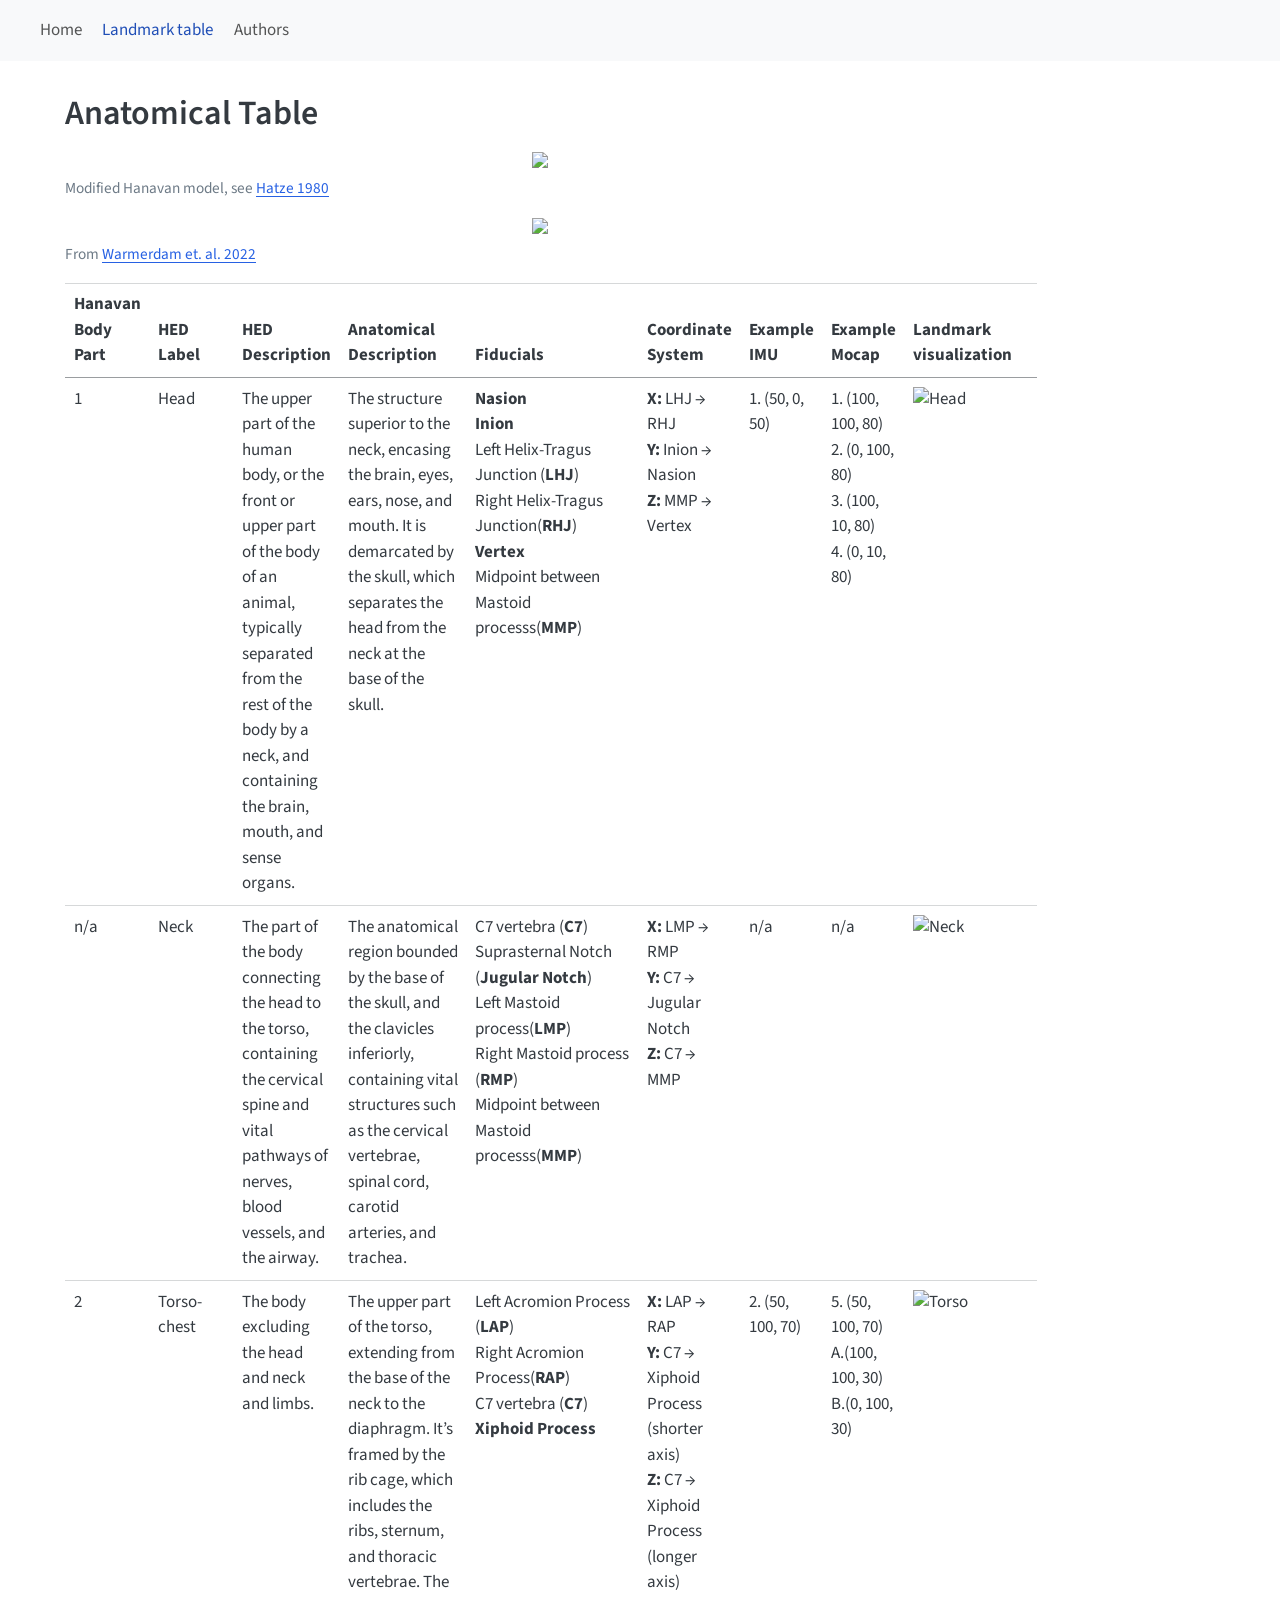
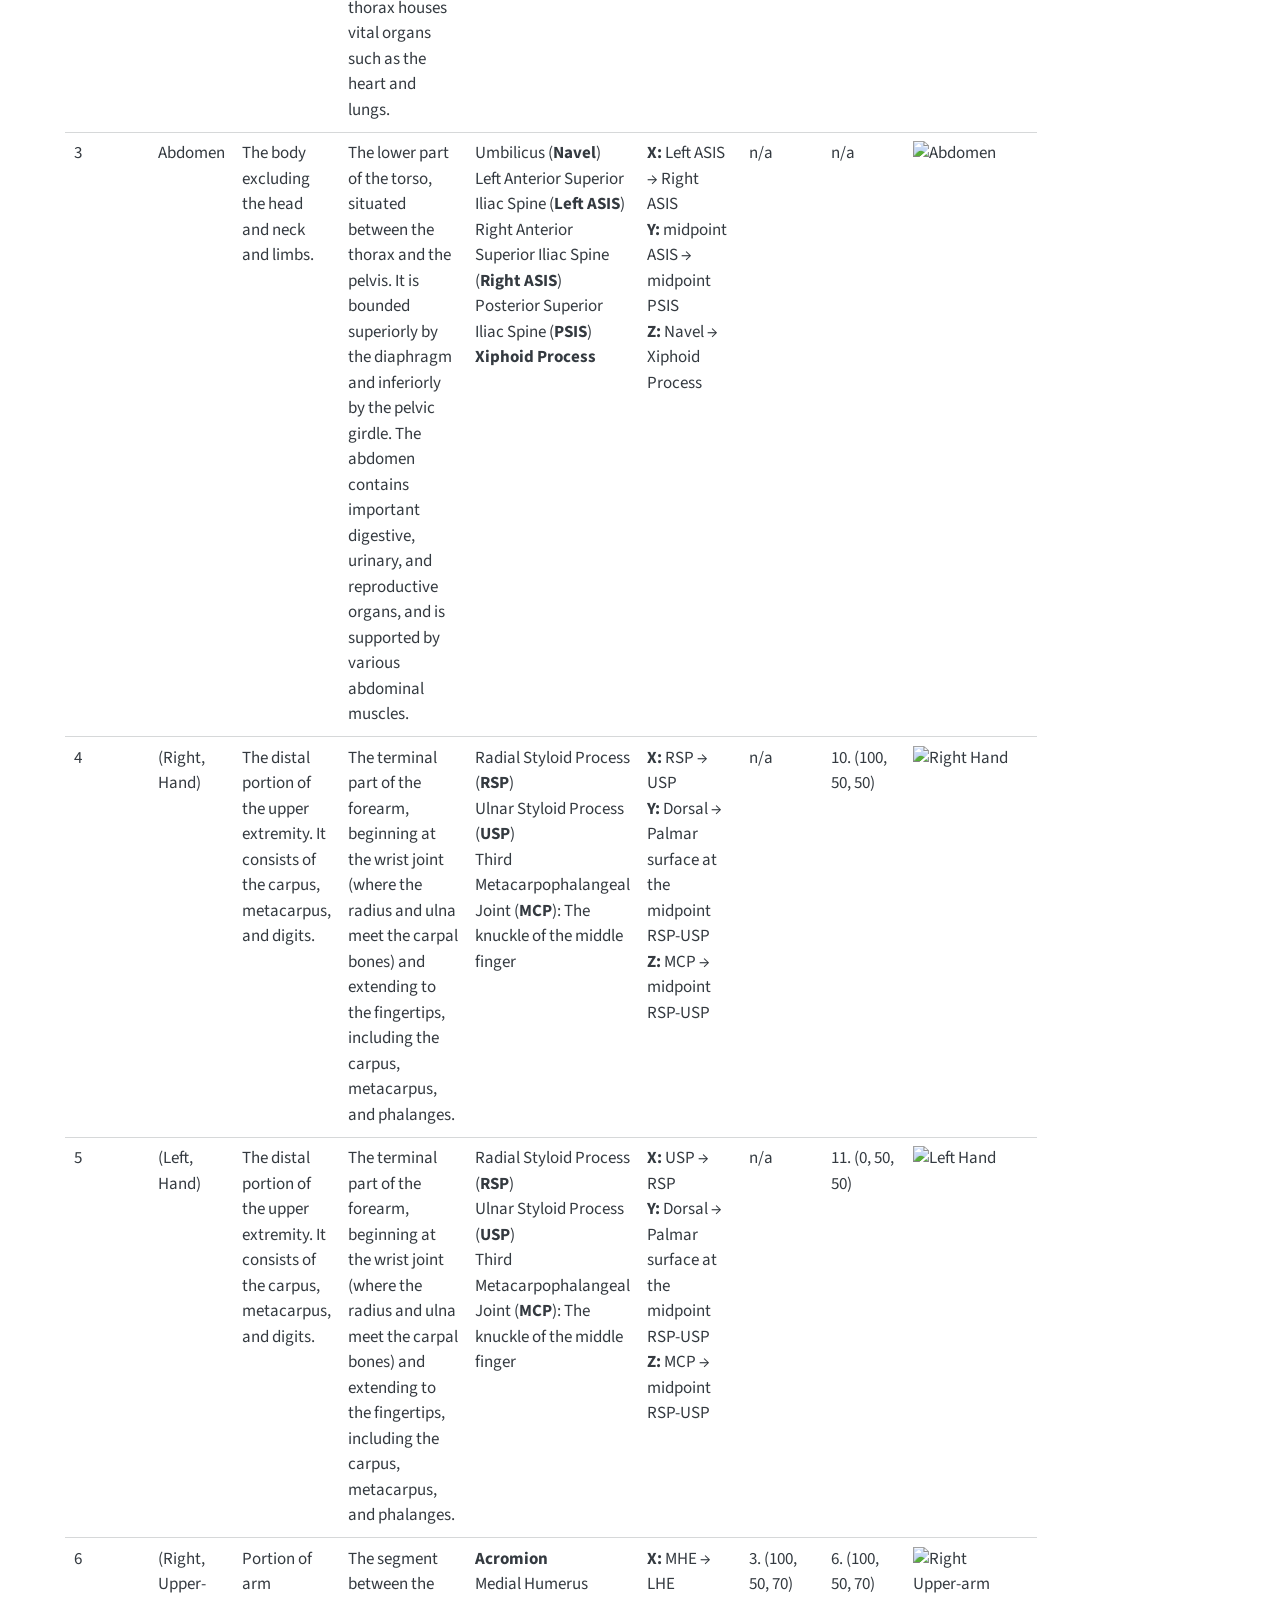
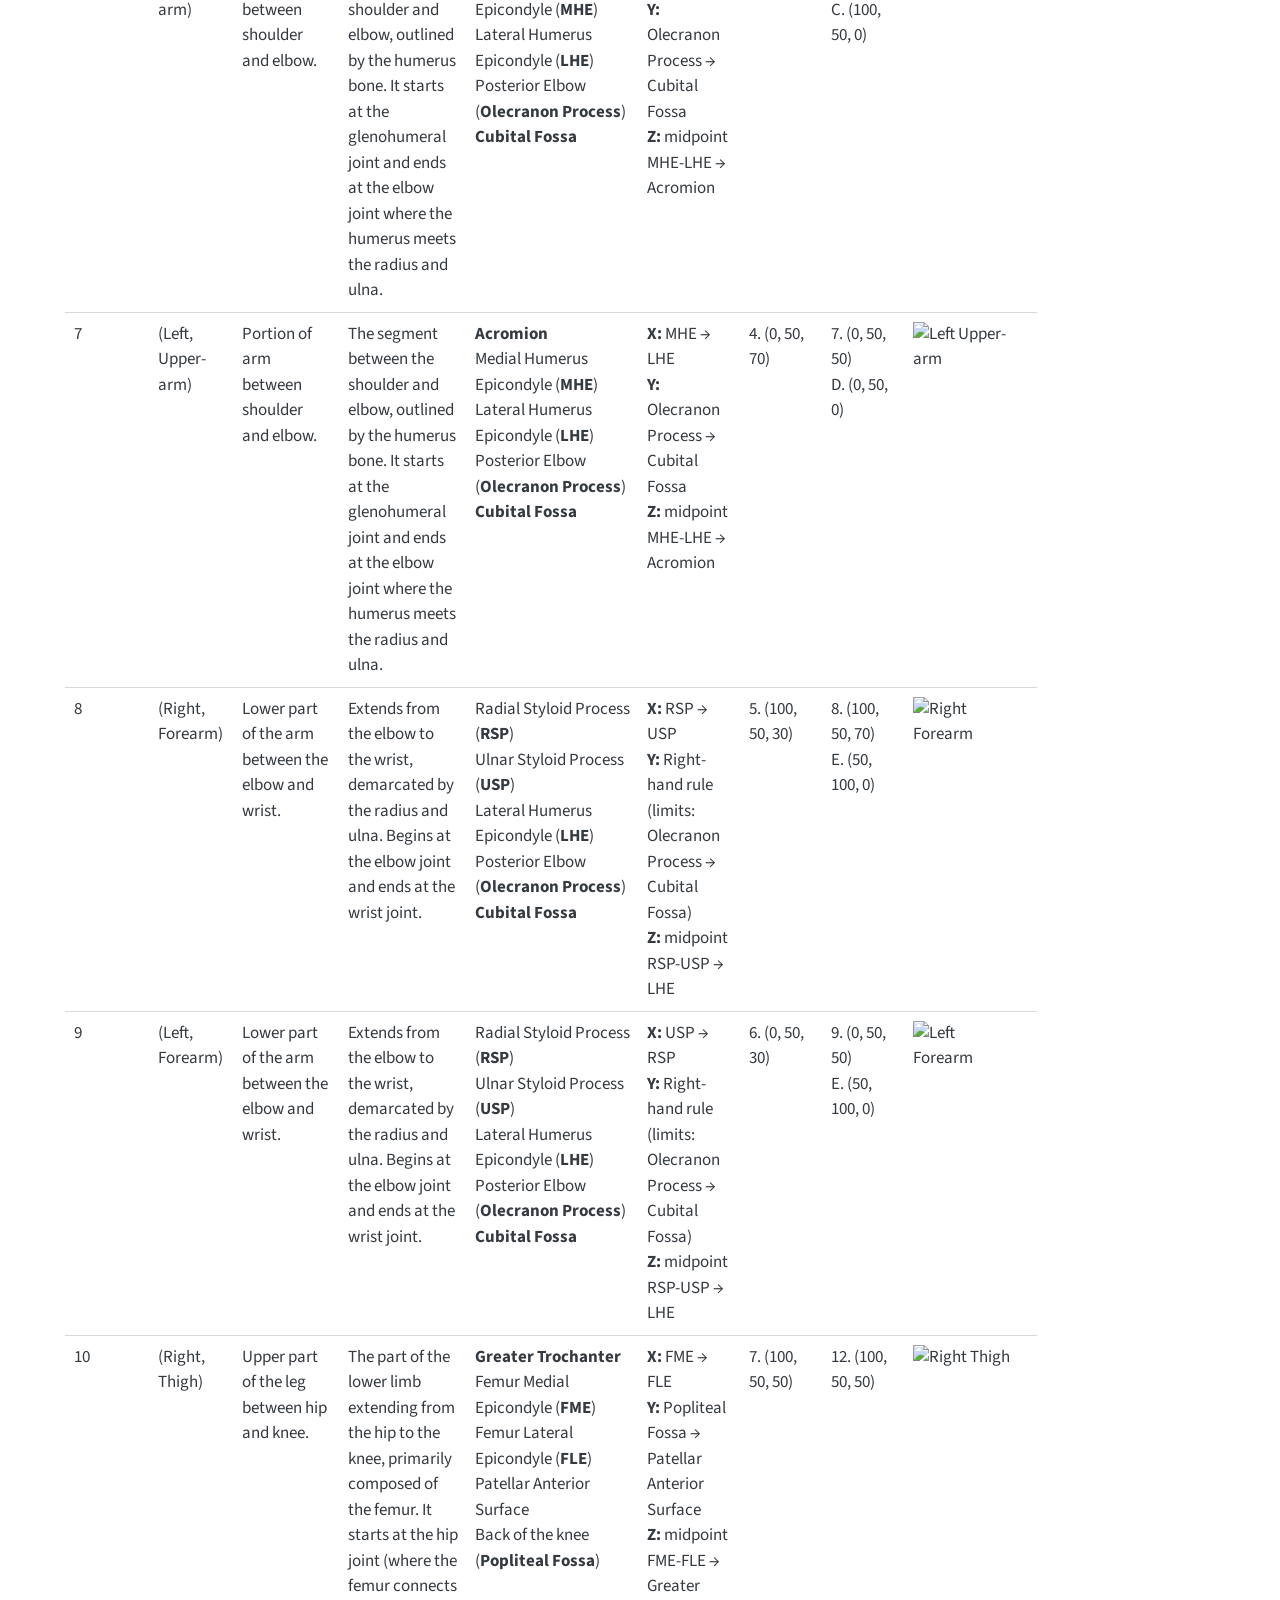
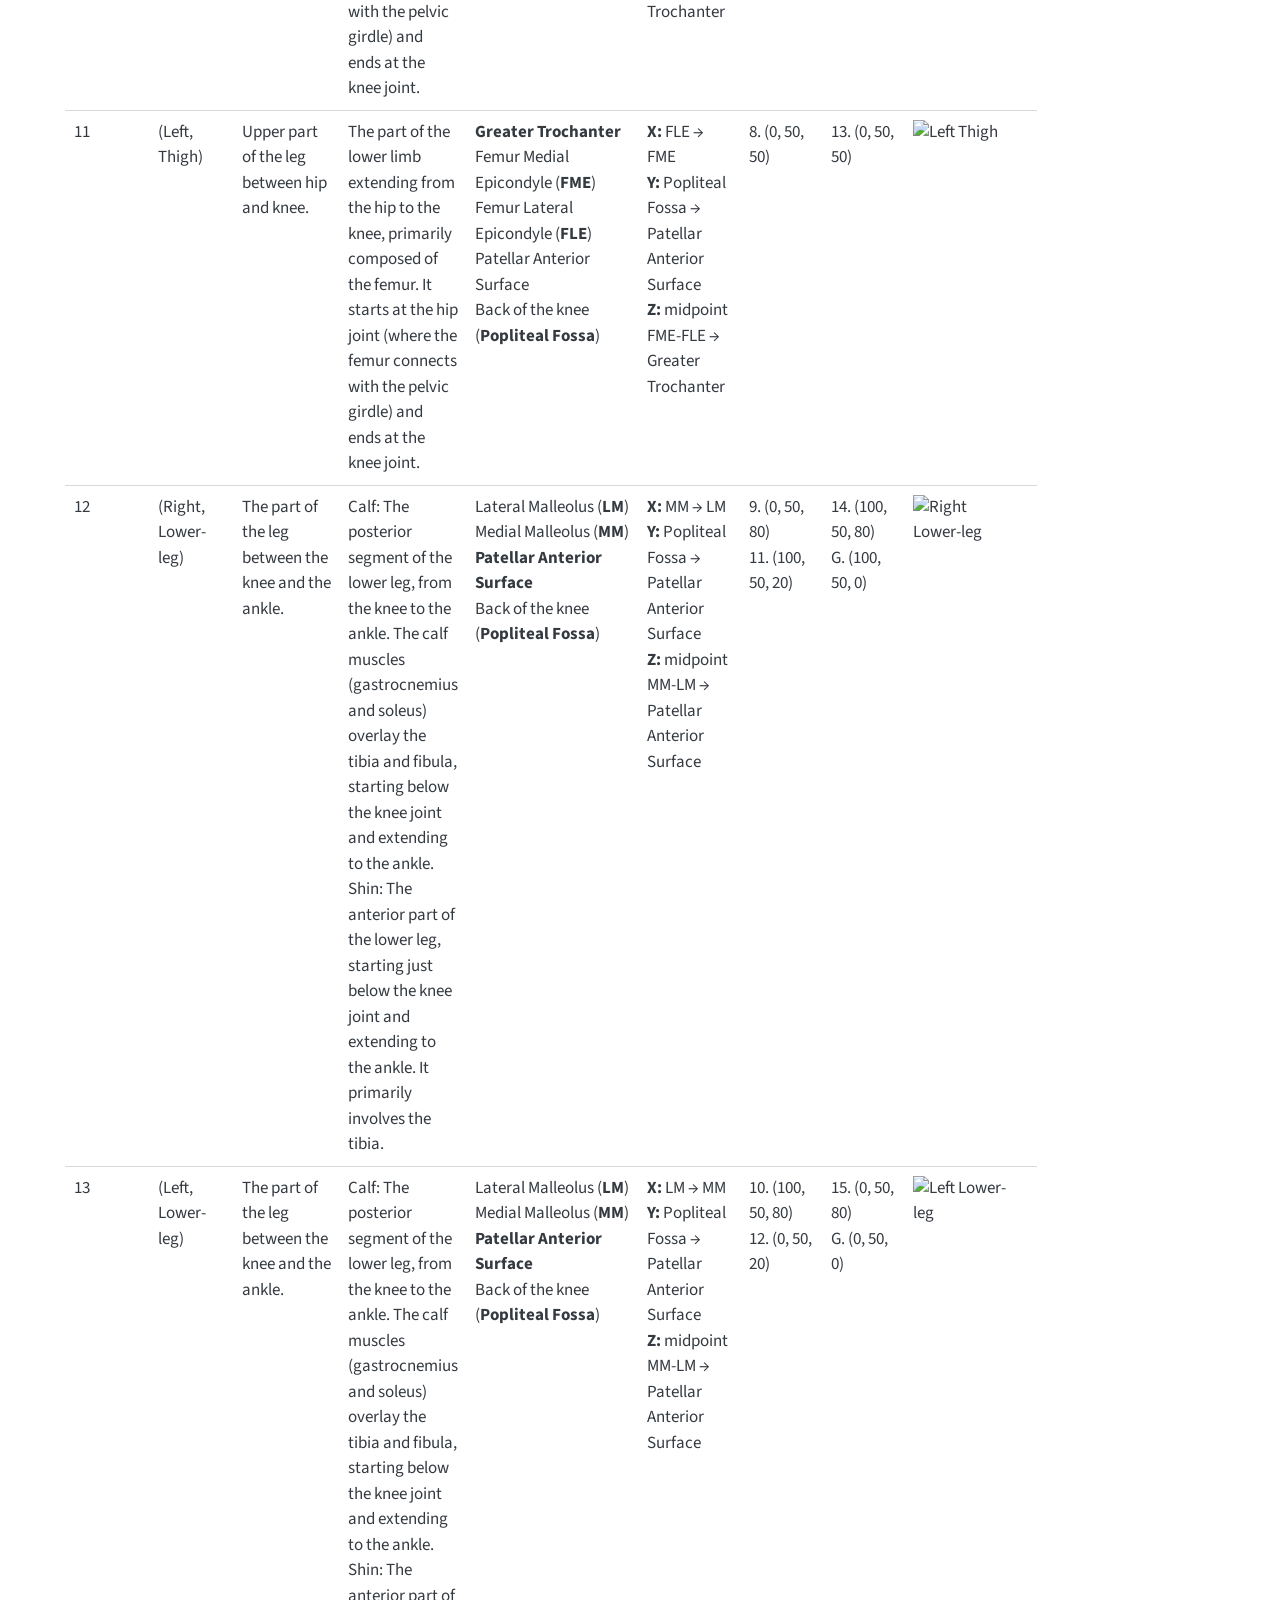
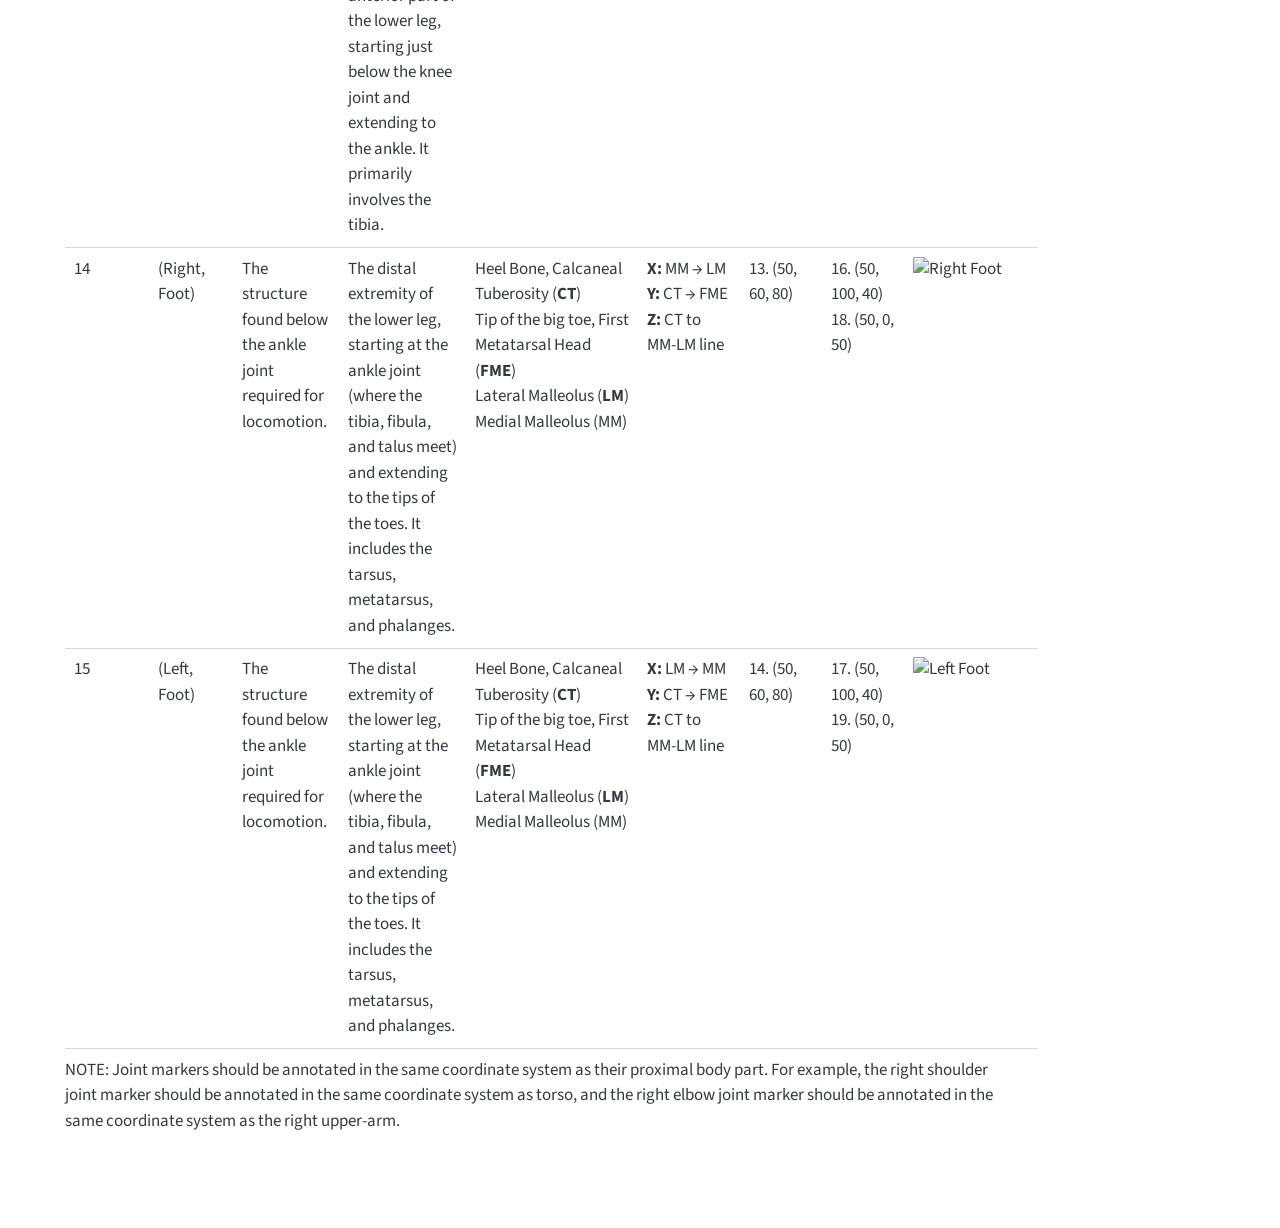
==== commit 2df031eb: "Built site for gh-pages" ====
--- a/anatomical_table.html
+++ b/anatomical_table.html
@@ -7,7 +7,7 @@
 <meta name="viewport" content="width=device-width, initial-scale=1.0, user-scalable=yes">
 
 
-<title>anatomical_table</title>
+<title>Anatomical Table</title>
 <style>
 code{white-space: pre-wrap;}
 span.smallcaps{font-variant: small-caps;}
@@ -106,23 +106,31 @@
 <div id="quarto-content" class="quarto-container page-columns page-rows-contents page-layout-article page-navbar">
 <!-- sidebar -->
 <!-- margin-sidebar -->
-    <div id="quarto-margin-sidebar" class="sidebar margin-sidebar">
-        <nav id="TOC" role="doc-toc" class="toc-active">
-    <h2 id="toc-title">On this page</h2>
-   
-  <ul>
-  <li><a href="#human-body-segmentation" id="toc-human-body-segmentation" class="nav-link active" data-scroll-target="#human-body-segmentation">Human Body Segmentation</a></li>
-  </ul>
-</nav>
+    <div id="quarto-margin-sidebar" class="sidebar margin-sidebar zindex-bottom">
+        
     </div>
 <!-- main -->
-<main class="content" id="quarto-document-content"><header id="title-block-header" class="quarto-title-block"></header>
-
-
-
-
-<section id="human-body-segmentation" class="level1">
-<h1>Human Body Segmentation</h1>
+<main class="content" id="quarto-document-content">
+
+<header id="title-block-header" class="quarto-title-block default">
+<div class="quarto-title">
+<h1 class="title">Anatomical Table</h1>
+</div>
+
+
+
+<div class="quarto-title-meta">
+
+    
+  
+    
+  </div>
+  
+
+
+</header>
+
+
 <div class="quarto-figure quarto-figure-center">
 <figure class="figure">
 <p><img src="pics/ilustrations/Whole_body.jpeg" class="img-fluid figure-img" style="width:15.0%"></p>
@@ -360,7 +368,6 @@
 <p>NOTE: Joint markers should be annotated in the same coordinate system as their proximal body part. For example, the right shoulder joint marker should be annotated in the same coordinate system as torso, and the right elbow joint marker should be annotated in the same coordinate system as the right upper-arm.</p>
 
 
-</section>
 
 </main> <!-- /main -->
 <script id="quarto-html-after-body" type="application/javascript">
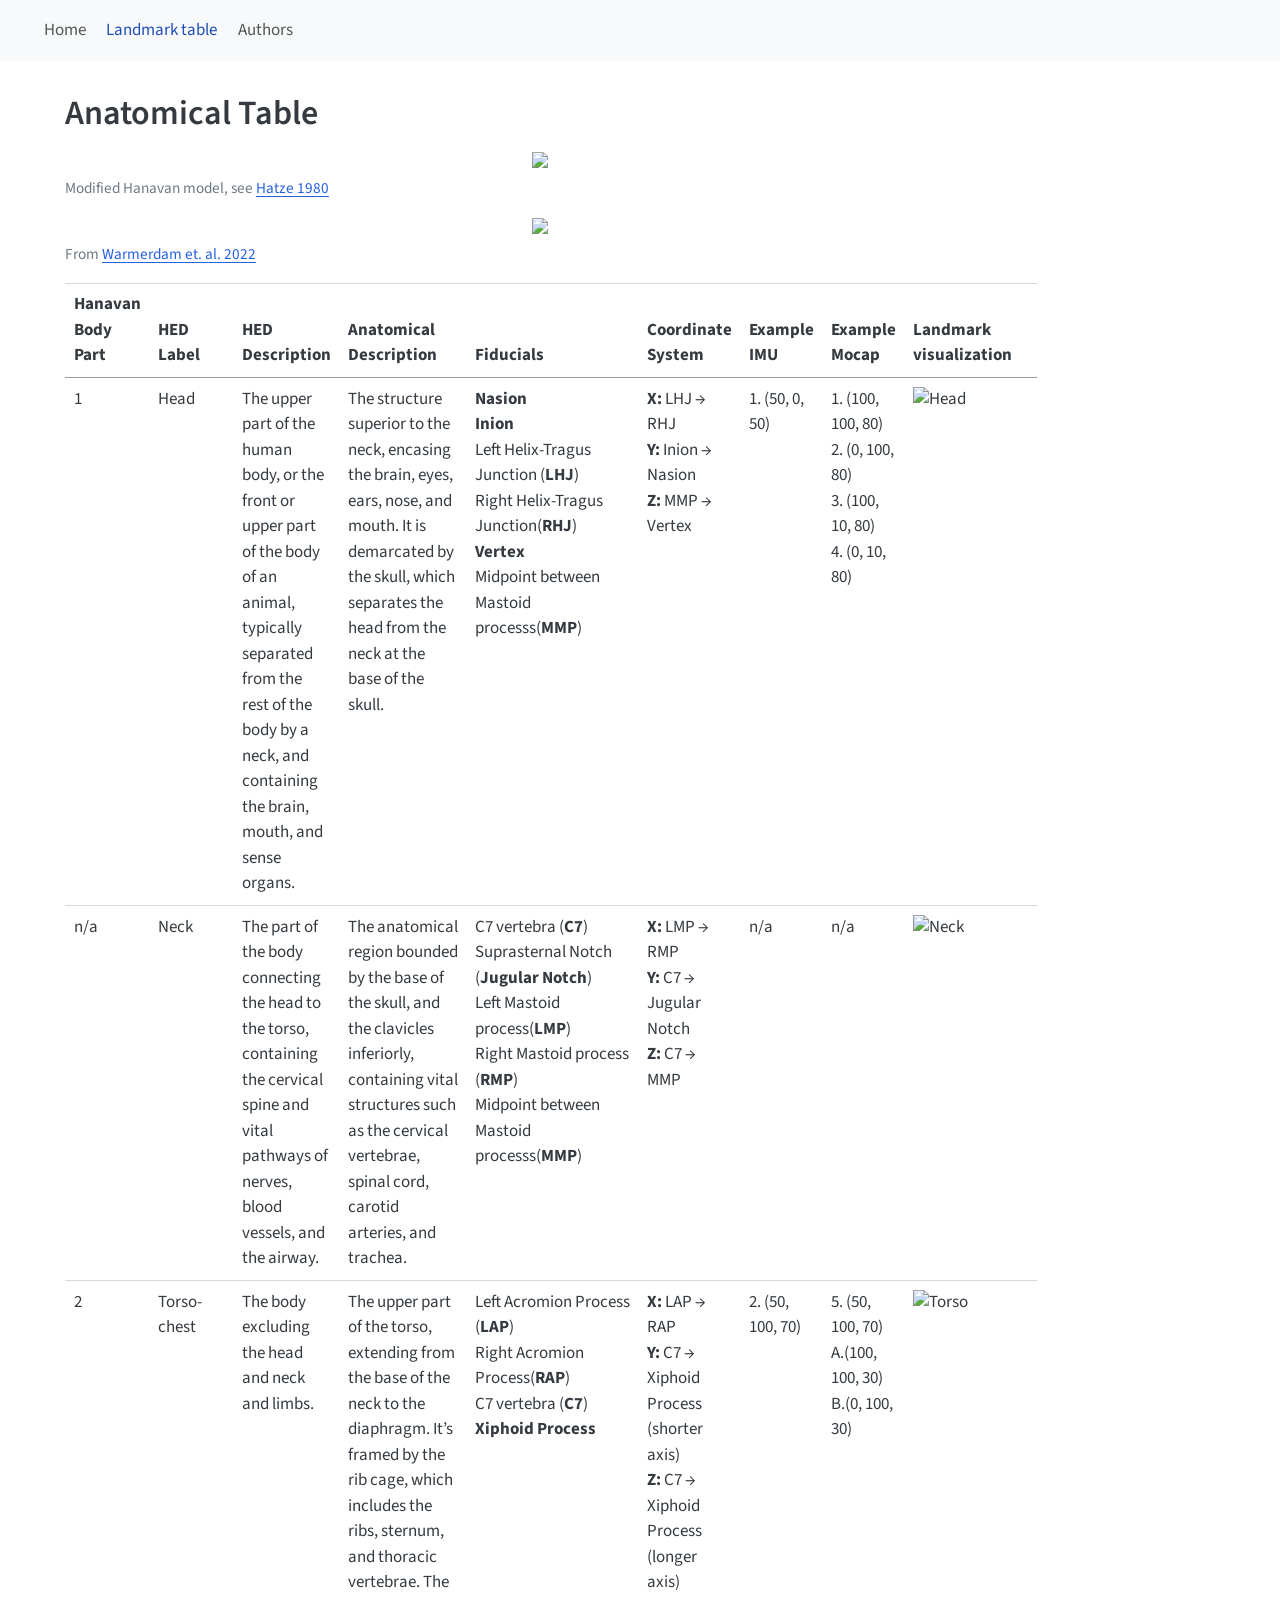
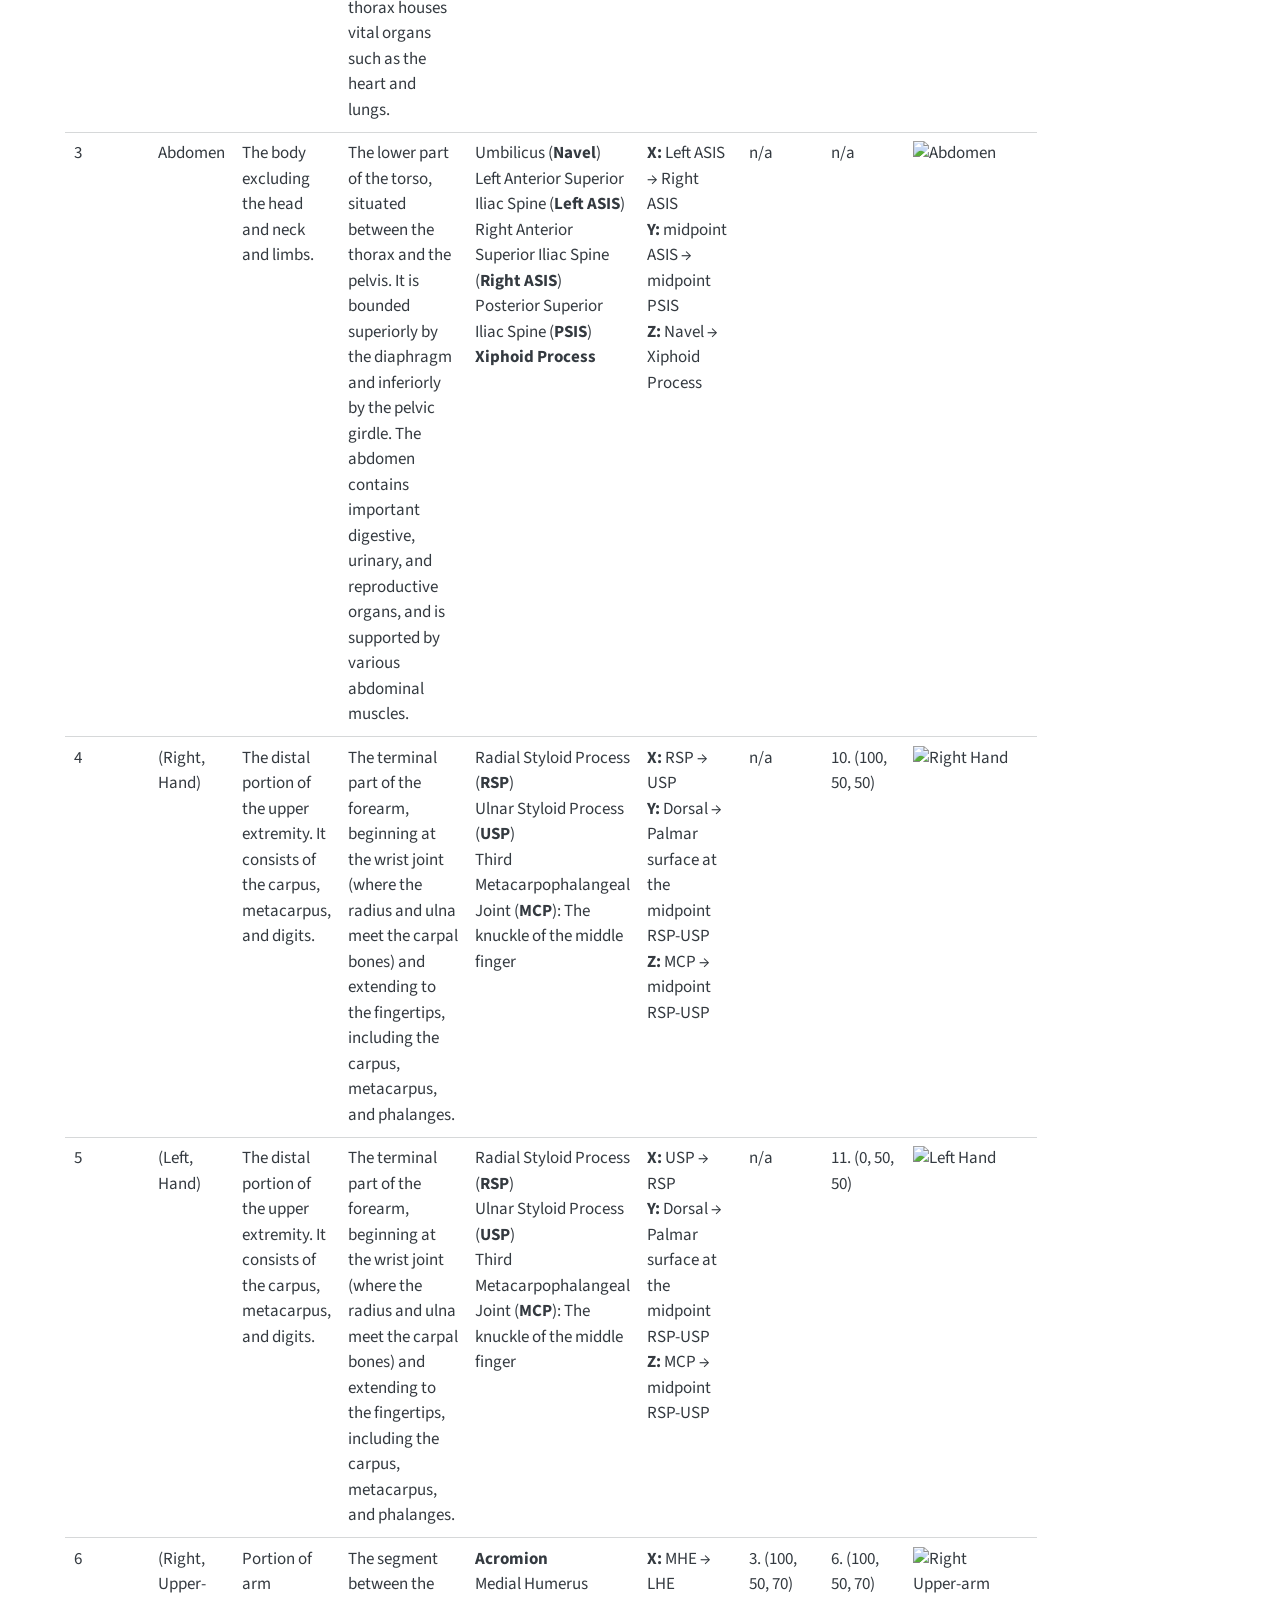
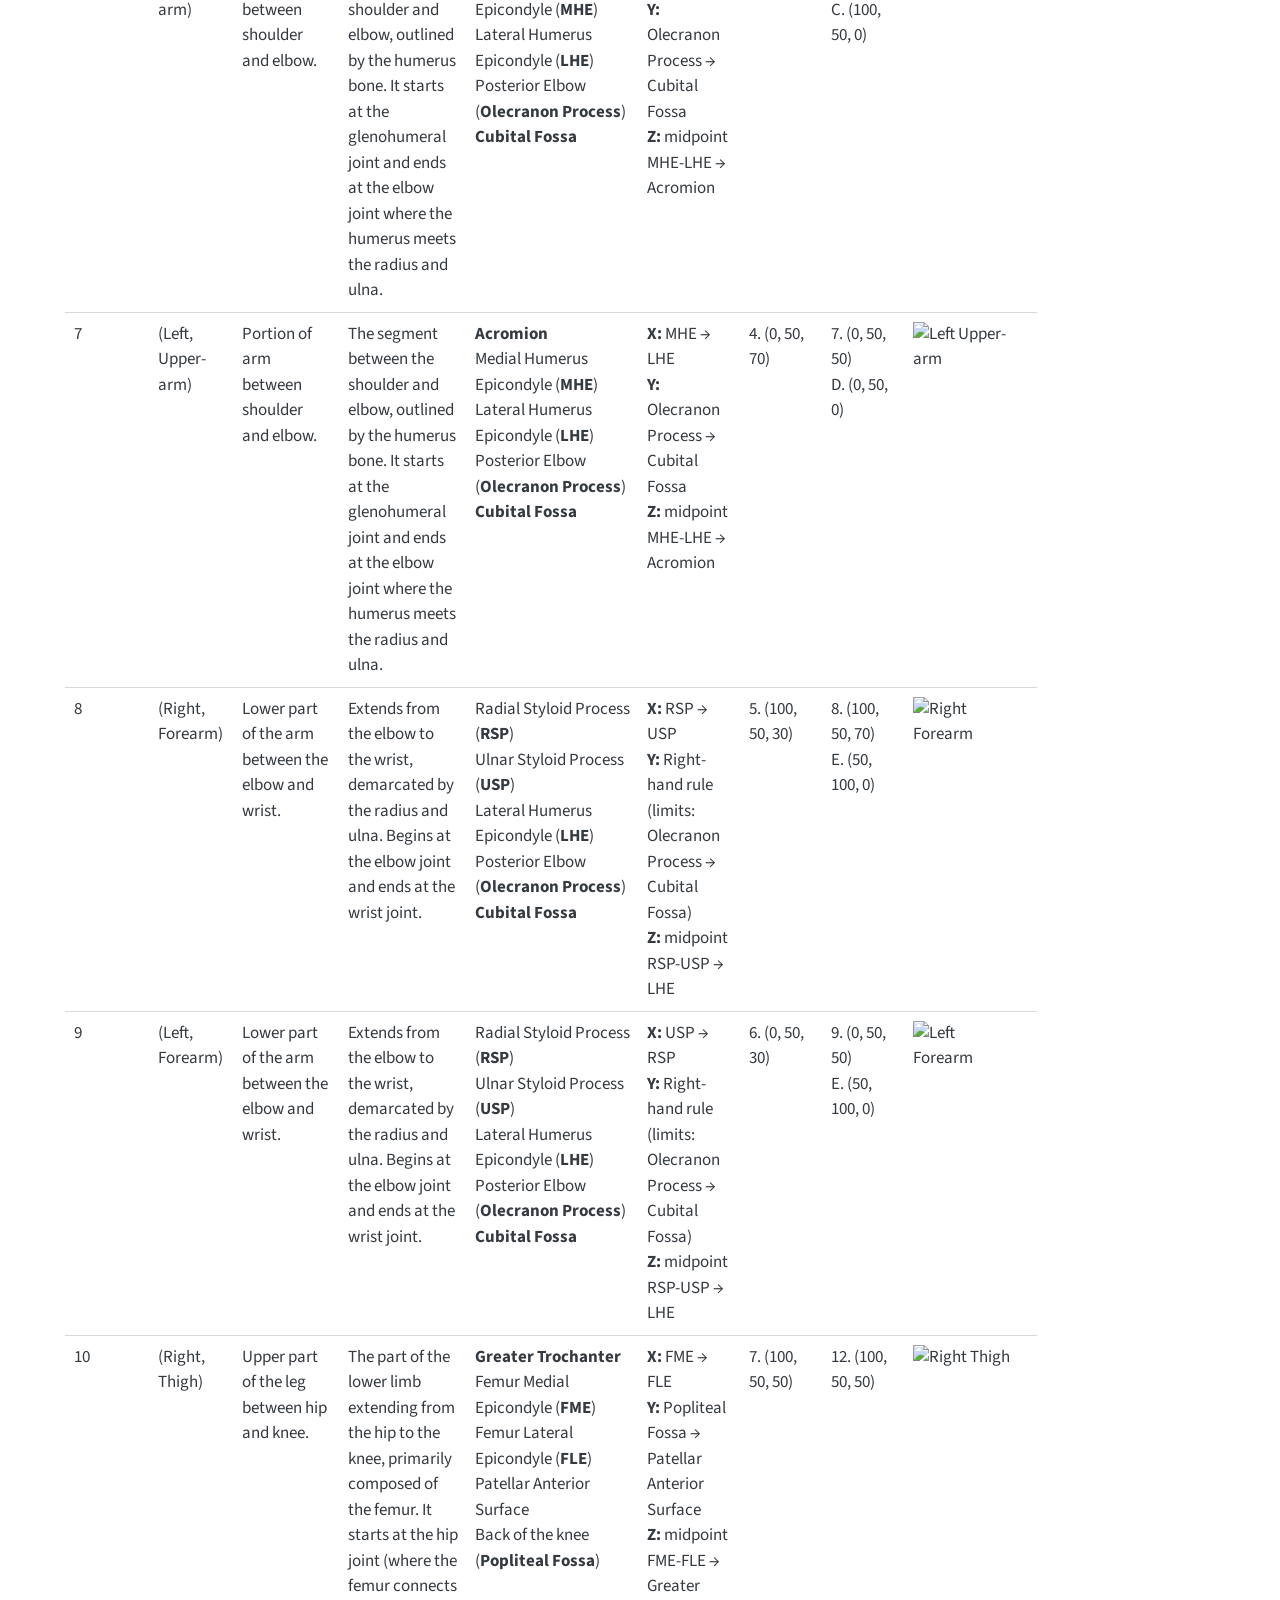
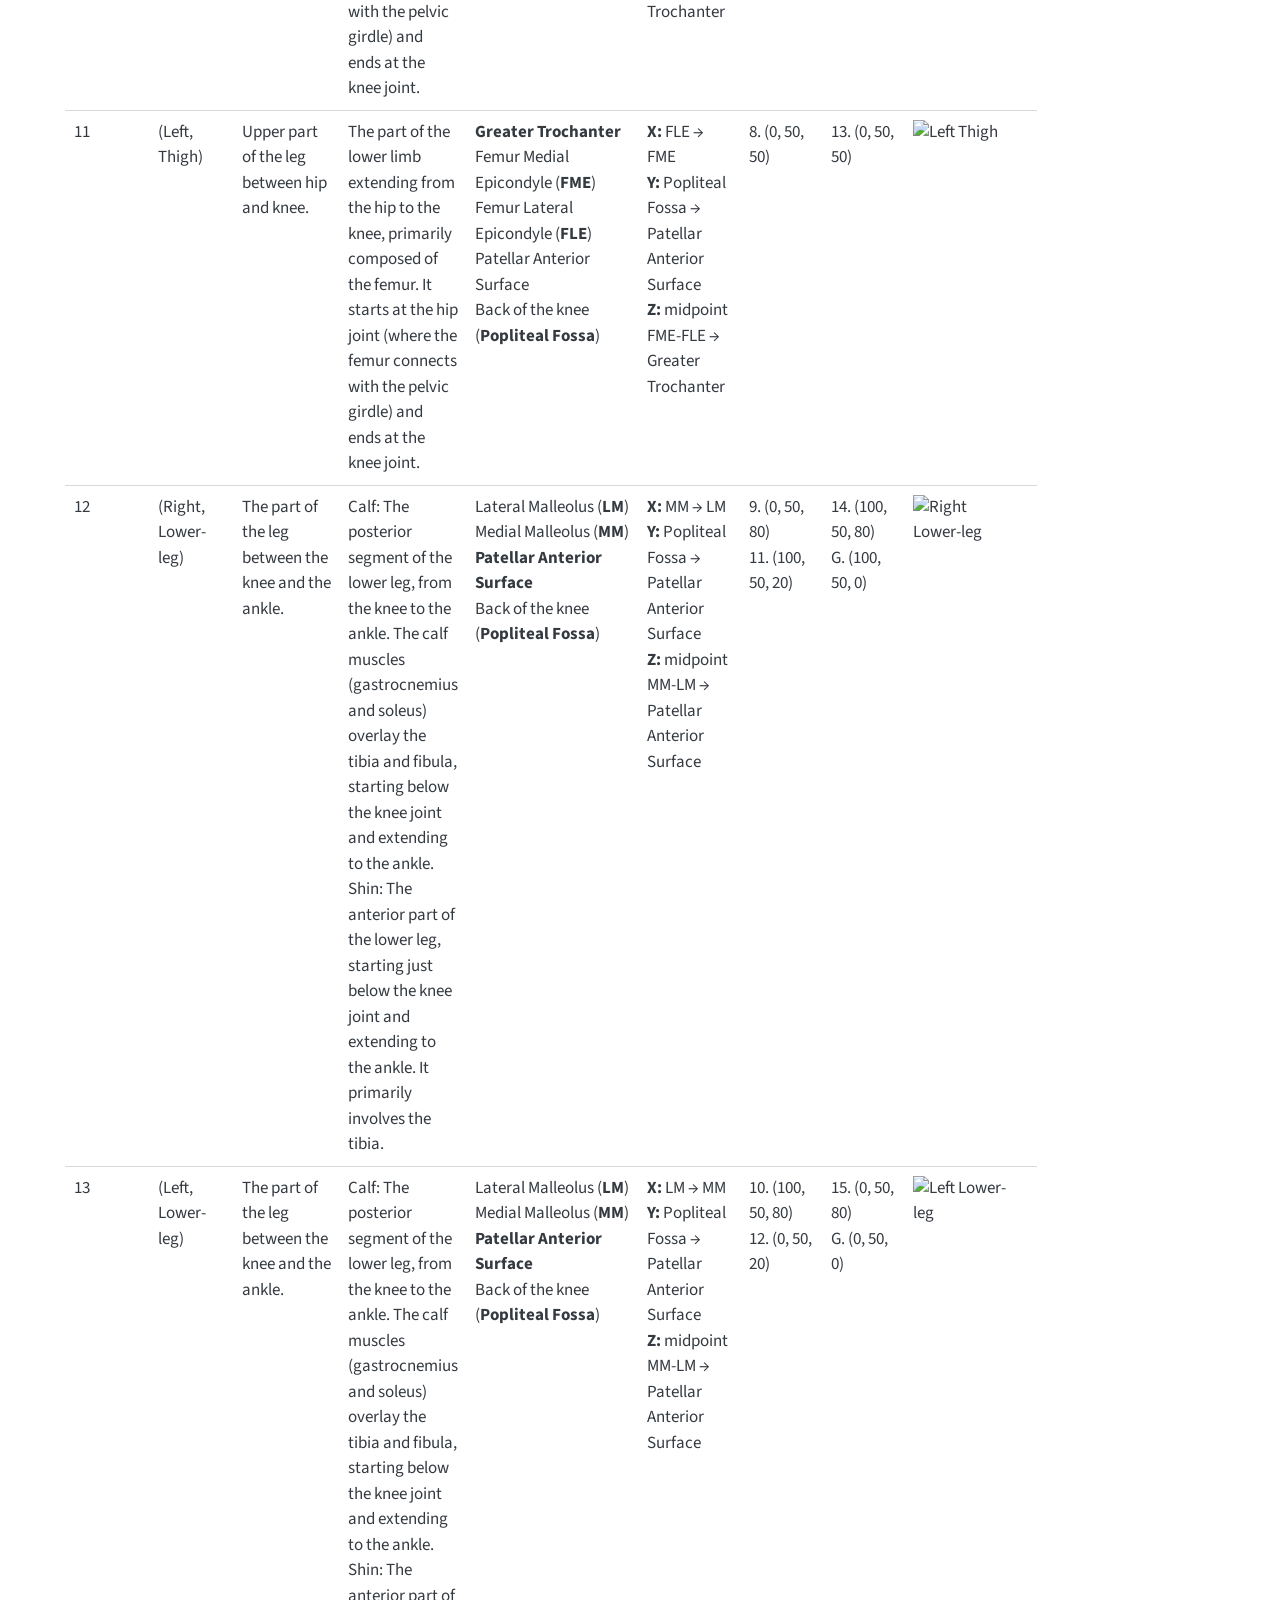
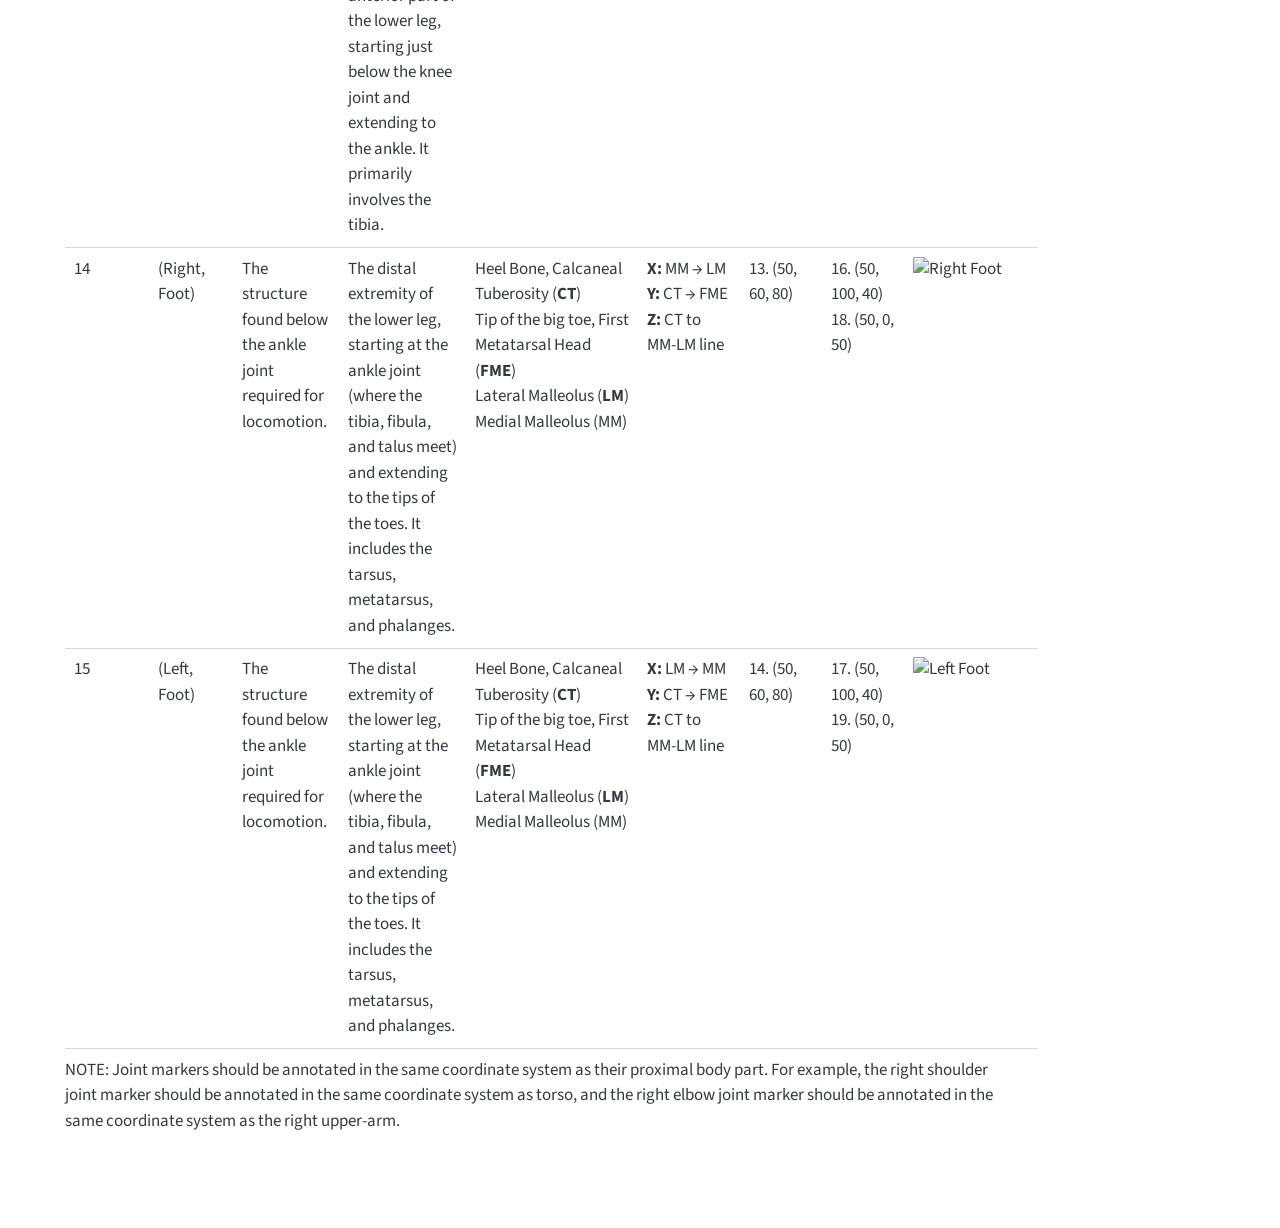
==== commit 8b81fb93: "Built site for gh-pages" ====
--- a/anatomical_table.html
+++ b/anatomical_table.html
@@ -2,7 +2,7 @@
 <html xmlns="http://www.w3.org/1999/xhtml" lang="en" xml:lang="en"><head>
 
 <meta charset="utf-8">
-<meta name="generator" content="quarto-1.6.40">
+<meta name="generator" content="quarto-1.8.25">
 
 <meta name="viewport" content="width=device-width, initial-scale=1.0, user-scalable=yes">
 
@@ -30,15 +30,17 @@
 <script src="site_libs/quarto-search/fuse.min.js"></script>
 <script src="site_libs/quarto-search/quarto-search.js"></script>
 <meta name="quarto:offset" content="./">
-<script src="site_libs/quarto-html/quarto.js"></script>
+<script src="site_libs/quarto-html/quarto.js" type="module"></script>
+<script src="site_libs/quarto-html/tabsets/tabsets.js" type="module"></script>
+<script src="site_libs/quarto-html/axe/axe-check.js" type="module"></script>
 <script src="site_libs/quarto-html/popper.min.js"></script>
 <script src="site_libs/quarto-html/tippy.umd.min.js"></script>
 <script src="site_libs/quarto-html/anchor.min.js"></script>
 <link href="site_libs/quarto-html/tippy.css" rel="stylesheet">
-<link href="site_libs/quarto-html/quarto-syntax-highlighting-549806ee2085284f45b00abea8c6df48.css" rel="stylesheet" id="quarto-text-highlighting-styles">
+<link href="site_libs/quarto-html/quarto-syntax-highlighting-7b89279ff1a6dce999919e0e67d4d9ec.css" rel="stylesheet" id="quarto-text-highlighting-styles">
 <script src="site_libs/bootstrap/bootstrap.min.js"></script>
 <link href="site_libs/bootstrap/bootstrap-icons.css" rel="stylesheet">
-<link href="site_libs/bootstrap/bootstrap-77c2c14fec56f75afafa5a8bf4850919.min.css" rel="stylesheet" append-hash="true" id="quarto-bootstrap" data-mode="light">
+<link href="site_libs/bootstrap/bootstrap-40b9f65ab8db4e29d53104f620667ceb.min.css" rel="stylesheet" append-hash="true" id="quarto-bootstrap" data-mode="light">
 <script id="quarto-search-options" type="application/json">{
   "location": "navbar",
   "copy-button": false,
@@ -71,12 +73,16 @@
 <link rel="stylesheet" href="styles.css">
 </head>
 
-<body class="nav-fixed">
+<body class="nav-fixed quarto-light">
 
 <div id="quarto-search-results"></div>
   <header id="quarto-header" class="headroom fixed-top">
     <nav class="navbar navbar-expand-lg " data-bs-theme="dark">
       <div class="navbar-container container-fluid">
+      <div class="navbar-brand-container mx-auto">
+    <a href="./index.html" class="navbar-brand navbar-brand-logo">
+    </a>
+  </div>
             <div id="quarto-search" class="" title="Search"></div>
           <button class="navbar-toggler" type="button" data-bs-toggle="collapse" data-bs-target="#navbarCollapse" aria-controls="navbarCollapse" role="menu" aria-expanded="false" aria-label="Toggle navigation" onclick="if (window.quartoToggleHeadroom) { window.quartoToggleHeadroom(); }">
   <span class="navbar-toggler-icon"></span>
@@ -371,236 +377,243 @@
 
 </main> <!-- /main -->
 <script id="quarto-html-after-body" type="application/javascript">
-window.document.addEventListener("DOMContentLoaded", function (event) {
-  const toggleBodyColorMode = (bsSheetEl) => {
-    const mode = bsSheetEl.getAttribute("data-mode");
-    const bodyEl = window.document.querySelector("body");
-    if (mode === "dark") {
-      bodyEl.classList.add("quarto-dark");
-      bodyEl.classList.remove("quarto-light");
-    } else {
-      bodyEl.classList.add("quarto-light");
-      bodyEl.classList.remove("quarto-dark");
-    }
-  }
-  const toggleBodyColorPrimary = () => {
-    const bsSheetEl = window.document.querySelector("link#quarto-bootstrap");
-    if (bsSheetEl) {
-      toggleBodyColorMode(bsSheetEl);
-    }
-  }
-  toggleBodyColorPrimary();  
-  const icon = "";
-  const anchorJS = new window.AnchorJS();
-  anchorJS.options = {
-    placement: 'right',
-    icon: icon
-  };
-  anchorJS.add('.anchored');
-  const isCodeAnnotation = (el) => {
-    for (const clz of el.classList) {
-      if (clz.startsWith('code-annotation-')) {                     
-        return true;
-      }
-    }
-    return false;
-  }
-  const onCopySuccess = function(e) {
-    // button target
-    const button = e.trigger;
-    // don't keep focus
-    button.blur();
-    // flash "checked"
-    button.classList.add('code-copy-button-checked');
-    var currentTitle = button.getAttribute("title");
-    button.setAttribute("title", "Copied!");
-    let tooltip;
-    if (window.bootstrap) {
-      button.setAttribute("data-bs-toggle", "tooltip");
-      button.setAttribute("data-bs-placement", "left");
-      button.setAttribute("data-bs-title", "Copied!");
-      tooltip = new bootstrap.Tooltip(button, 
-        { trigger: "manual", 
-          customClass: "code-copy-button-tooltip",
-          offset: [0, -8]});
-      tooltip.show();    
-    }
-    setTimeout(function() {
-      if (tooltip) {
-        tooltip.hide();
-        button.removeAttribute("data-bs-title");
-        button.removeAttribute("data-bs-toggle");
-        button.removeAttribute("data-bs-placement");
-      }
-      button.setAttribute("title", currentTitle);
-      button.classList.remove('code-copy-button-checked');
-    }, 1000);
-    // clear code selection
-    e.clearSelection();
-  }
-  const getTextToCopy = function(trigger) {
-      const codeEl = trigger.previousElementSibling.cloneNode(true);
+  window.document.addEventListener("DOMContentLoaded", function (event) {
+    const icon = "";
+    const anchorJS = new window.AnchorJS();
+    anchorJS.options = {
+      placement: 'right',
+      icon: icon
+    };
+    anchorJS.add('.anchored');
+    const isCodeAnnotation = (el) => {
+      for (const clz of el.classList) {
+        if (clz.startsWith('code-annotation-')) {                     
+          return true;
+        }
+      }
+      return false;
+    }
+    const onCopySuccess = function(e) {
+      // button target
+      const button = e.trigger;
+      // don't keep focus
+      button.blur();
+      // flash "checked"
+      button.classList.add('code-copy-button-checked');
+      var currentTitle = button.getAttribute("title");
+      button.setAttribute("title", "Copied!");
+      let tooltip;
+      if (window.bootstrap) {
+        button.setAttribute("data-bs-toggle", "tooltip");
+        button.setAttribute("data-bs-placement", "left");
+        button.setAttribute("data-bs-title", "Copied!");
+        tooltip = new bootstrap.Tooltip(button, 
+          { trigger: "manual", 
+            customClass: "code-copy-button-tooltip",
+            offset: [0, -8]});
+        tooltip.show();    
+      }
+      setTimeout(function() {
+        if (tooltip) {
+          tooltip.hide();
+          button.removeAttribute("data-bs-title");
+          button.removeAttribute("data-bs-toggle");
+          button.removeAttribute("data-bs-placement");
+        }
+        button.setAttribute("title", currentTitle);
+        button.classList.remove('code-copy-button-checked');
+      }, 1000);
+      // clear code selection
+      e.clearSelection();
+    }
+    const getTextToCopy = function(trigger) {
+      const outerScaffold = trigger.parentElement.cloneNode(true);
+      const codeEl = outerScaffold.querySelector('code');
       for (const childEl of codeEl.children) {
         if (isCodeAnnotation(childEl)) {
           childEl.remove();
         }
       }
       return codeEl.innerText;
-  }
-  const clipboard = new window.ClipboardJS('.code-copy-button:not([data-in-quarto-modal])', {
-    text: getTextToCopy
-  });
-  clipboard.on('success', onCopySuccess);
-  if (window.document.getElementById('quarto-embedded-source-code-modal')) {
-    const clipboardModal = new window.ClipboardJS('.code-copy-button[data-in-quarto-modal]', {
-      text: getTextToCopy,
-      container: window.document.getElementById('quarto-embedded-source-code-modal')
+    }
+    const clipboard = new window.ClipboardJS('.code-copy-button:not([data-in-quarto-modal])', {
+      text: getTextToCopy
     });
-    clipboardModal.on('success', onCopySuccess);
-  }
-    var localhostRegex = new RegExp(/^(?:http|https):\/\/localhost\:?[0-9]*\//);
-    var mailtoRegex = new RegExp(/^mailto:/);
-      var filterRegex = new RegExp("https:\/\/human-sensor-placement\.github\.io\/");
-    var isInternal = (href) => {
-        return filterRegex.test(href) || localhostRegex.test(href) || mailtoRegex.test(href);
-    }
-    // Inspect non-navigation links and adorn them if external
- 	var links = window.document.querySelectorAll('a[href]:not(.nav-link):not(.navbar-brand):not(.toc-action):not(.sidebar-link):not(.sidebar-item-toggle):not(.pagination-link):not(.no-external):not([aria-hidden]):not(.dropdown-item):not(.quarto-navigation-tool):not(.about-link)');
-    for (var i=0; i<links.length; i++) {
-      const link = links[i];
-      if (!isInternal(link.href)) {
-        // undo the damage that might have been done by quarto-nav.js in the case of
-        // links that we want to consider external
-        if (link.dataset.originalHref !== undefined) {
-          link.href = link.dataset.originalHref;
-        }
-      }
-    }
-  function tippyHover(el, contentFn, onTriggerFn, onUntriggerFn) {
-    const config = {
-      allowHTML: true,
-      maxWidth: 500,
-      delay: 100,
-      arrow: false,
-      appendTo: function(el) {
-          return el.parentElement;
-      },
-      interactive: true,
-      interactiveBorder: 10,
-      theme: 'quarto',
-      placement: 'bottom-start',
-    };
-    if (contentFn) {
-      config.content = contentFn;
-    }
-    if (onTriggerFn) {
-      config.onTrigger = onTriggerFn;
-    }
-    if (onUntriggerFn) {
-      config.onUntrigger = onUntriggerFn;
-    }
-    window.tippy(el, config); 
-  }
-  const noterefs = window.document.querySelectorAll('a[role="doc-noteref"]');
-  for (var i=0; i<noterefs.length; i++) {
-    const ref = noterefs[i];
-    tippyHover(ref, function() {
-      // use id or data attribute instead here
-      let href = ref.getAttribute('data-footnote-href') || ref.getAttribute('href');
-      try { href = new URL(href).hash; } catch {}
-      const id = href.replace(/^#\/?/, "");
-      const note = window.document.getElementById(id);
-      if (note) {
-        return note.innerHTML;
+    clipboard.on('success', onCopySuccess);
+    if (window.document.getElementById('quarto-embedded-source-code-modal')) {
+      const clipboardModal = new window.ClipboardJS('.code-copy-button[data-in-quarto-modal]', {
+        text: getTextToCopy,
+        container: window.document.getElementById('quarto-embedded-source-code-modal')
+      });
+      clipboardModal.on('success', onCopySuccess);
+    }
+      var localhostRegex = new RegExp(/^(?:http|https):\/\/localhost\:?[0-9]*\//);
+      var mailtoRegex = new RegExp(/^mailto:/);
+        var filterRegex = new RegExp("https:\/\/unisep-framework\.github\.io\/");
+      var isInternal = (href) => {
+          return filterRegex.test(href) || localhostRegex.test(href) || mailtoRegex.test(href);
+      }
+      // Inspect non-navigation links and adorn them if external
+     var links = window.document.querySelectorAll('a[href]:not(.nav-link):not(.navbar-brand):not(.toc-action):not(.sidebar-link):not(.sidebar-item-toggle):not(.pagination-link):not(.no-external):not([aria-hidden]):not(.dropdown-item):not(.quarto-navigation-tool):not(.about-link)');
+      for (var i=0; i<links.length; i++) {
+        const link = links[i];
+        if (!isInternal(link.href)) {
+          // undo the damage that might have been done by quarto-nav.js in the case of
+          // links that we want to consider external
+          if (link.dataset.originalHref !== undefined) {
+            link.href = link.dataset.originalHref;
+          }
+        }
+      }
+    function tippyHover(el, contentFn, onTriggerFn, onUntriggerFn) {
+      const config = {
+        allowHTML: true,
+        maxWidth: 500,
+        delay: 100,
+        arrow: false,
+        appendTo: function(el) {
+            return el.parentElement;
+        },
+        interactive: true,
+        interactiveBorder: 10,
+        theme: 'quarto',
+        placement: 'bottom-start',
+      };
+      if (contentFn) {
+        config.content = contentFn;
+      }
+      if (onTriggerFn) {
+        config.onTrigger = onTriggerFn;
+      }
+      if (onUntriggerFn) {
+        config.onUntrigger = onUntriggerFn;
+      }
+      window.tippy(el, config); 
+    }
+    const noterefs = window.document.querySelectorAll('a[role="doc-noteref"]');
+    for (var i=0; i<noterefs.length; i++) {
+      const ref = noterefs[i];
+      tippyHover(ref, function() {
+        // use id or data attribute instead here
+        let href = ref.getAttribute('data-footnote-href') || ref.getAttribute('href');
+        try { href = new URL(href).hash; } catch {}
+        const id = href.replace(/^#\/?/, "");
+        const note = window.document.getElementById(id);
+        if (note) {
+          return note.innerHTML;
+        } else {
+          return "";
+        }
+      });
+    }
+    const xrefs = window.document.querySelectorAll('a.quarto-xref');
+    const processXRef = (id, note) => {
+      // Strip column container classes
+      const stripColumnClz = (el) => {
+        el.classList.remove("page-full", "page-columns");
+        if (el.children) {
+          for (const child of el.children) {
+            stripColumnClz(child);
+          }
+        }
+      }
+      stripColumnClz(note)
+      if (id === null || id.startsWith('sec-')) {
+        // Special case sections, only their first couple elements
+        const container = document.createElement("div");
+        if (note.children && note.children.length > 2) {
+          container.appendChild(note.children[0].cloneNode(true));
+          for (let i = 1; i < note.children.length; i++) {
+            const child = note.children[i];
+            if (child.tagName === "P" && child.innerText === "") {
+              continue;
+            } else {
+              container.appendChild(child.cloneNode(true));
+              break;
+            }
+          }
+          if (window.Quarto?.typesetMath) {
+            window.Quarto.typesetMath(container);
+          }
+          return container.innerHTML
+        } else {
+          if (window.Quarto?.typesetMath) {
+            window.Quarto.typesetMath(note);
+          }
+          return note.innerHTML;
+        }
       } else {
-        return "";
-      }
-    });
-  }
-  const xrefs = window.document.querySelectorAll('a.quarto-xref');
-  const processXRef = (id, note) => {
-    // Strip column container classes
-    const stripColumnClz = (el) => {
-      el.classList.remove("page-full", "page-columns");
-      if (el.children) {
-        for (const child of el.children) {
-          stripColumnClz(child);
-        }
-      }
-    }
-    stripColumnClz(note)
-    if (id === null || id.startsWith('sec-')) {
-      // Special case sections, only their first couple elements
-      const container = document.createElement("div");
-      if (note.children && note.children.length > 2) {
-        container.appendChild(note.children[0].cloneNode(true));
-        for (let i = 1; i < note.children.length; i++) {
-          const child = note.children[i];
-          if (child.tagName === "P" && child.innerText === "") {
-            continue;
-          } else {
-            container.appendChild(child.cloneNode(true));
-            break;
-          }
-        }
-        if (window.Quarto?.typesetMath) {
-          window.Quarto.typesetMath(container);
-        }
-        return container.innerHTML
-      } else {
+        // Remove any anchor links if they are present
+        const anchorLink = note.querySelector('a.anchorjs-link');
+        if (anchorLink) {
+          anchorLink.remove();
+        }
         if (window.Quarto?.typesetMath) {
           window.Quarto.typesetMath(note);
         }
-        return note.innerHTML;
-      }
-    } else {
-      // Remove any anchor links if they are present
-      const anchorLink = note.querySelector('a.anchorjs-link');
-      if (anchorLink) {
-        anchorLink.remove();
-      }
-      if (window.Quarto?.typesetMath) {
-        window.Quarto.typesetMath(note);
-      }
-      if (note.classList.contains("callout")) {
-        return note.outerHTML;
-      } else {
-        return note.innerHTML;
-      }
-    }
-  }
-  for (var i=0; i<xrefs.length; i++) {
-    const xref = xrefs[i];
-    tippyHover(xref, undefined, function(instance) {
-      instance.disable();
-      let url = xref.getAttribute('href');
-      let hash = undefined; 
-      if (url.startsWith('#')) {
-        hash = url;
-      } else {
-        try { hash = new URL(url).hash; } catch {}
-      }
-      if (hash) {
-        const id = hash.replace(/^#\/?/, "");
-        const note = window.document.getElementById(id);
-        if (note !== null) {
-          try {
-            const html = processXRef(id, note.cloneNode(true));
-            instance.setContent(html);
-          } finally {
-            instance.enable();
-            instance.show();
-          }
+        if (note.classList.contains("callout")) {
+          return note.outerHTML;
         } else {
-          // See if we can fetch this
-          fetch(url.split('#')[0])
+          return note.innerHTML;
+        }
+      }
+    }
+    for (var i=0; i<xrefs.length; i++) {
+      const xref = xrefs[i];
+      tippyHover(xref, undefined, function(instance) {
+        instance.disable();
+        let url = xref.getAttribute('href');
+        let hash = undefined; 
+        if (url.startsWith('#')) {
+          hash = url;
+        } else {
+          try { hash = new URL(url).hash; } catch {}
+        }
+        if (hash) {
+          const id = hash.replace(/^#\/?/, "");
+          const note = window.document.getElementById(id);
+          if (note !== null) {
+            try {
+              const html = processXRef(id, note.cloneNode(true));
+              instance.setContent(html);
+            } finally {
+              instance.enable();
+              instance.show();
+            }
+          } else {
+            // See if we can fetch this
+            fetch(url.split('#')[0])
+            .then(res => res.text())
+            .then(html => {
+              const parser = new DOMParser();
+              const htmlDoc = parser.parseFromString(html, "text/html");
+              const note = htmlDoc.getElementById(id);
+              if (note !== null) {
+                const html = processXRef(id, note);
+                instance.setContent(html);
+              } 
+            }).finally(() => {
+              instance.enable();
+              instance.show();
+            });
+          }
+        } else {
+          // See if we can fetch a full url (with no hash to target)
+          // This is a special case and we should probably do some content thinning / targeting
+          fetch(url)
           .then(res => res.text())
           .then(html => {
             const parser = new DOMParser();
             const htmlDoc = parser.parseFromString(html, "text/html");
-            const note = htmlDoc.getElementById(id);
+            const note = htmlDoc.querySelector('main.content');
             if (note !== null) {
-              const html = processXRef(id, note);
+              // This should only happen for chapter cross references
+              // (since there is no id in the URL)
+              // remove the first header
+              if (note.children.length > 0 && note.children[0].tagName === "HEADER") {
+                note.children[0].remove();
+              }
+              const html = processXRef(null, note);
               instance.setContent(html);
             } 
           }).finally(() => {
@@ -608,185 +621,161 @@
             instance.show();
           });
         }
+      }, function(instance) {
+      });
+    }
+        let selectedAnnoteEl;
+        const selectorForAnnotation = ( cell, annotation) => {
+          let cellAttr = 'data-code-cell="' + cell + '"';
+          let lineAttr = 'data-code-annotation="' +  annotation + '"';
+          const selector = 'span[' + cellAttr + '][' + lineAttr + ']';
+          return selector;
+        }
+        const selectCodeLines = (annoteEl) => {
+          const doc = window.document;
+          const targetCell = annoteEl.getAttribute("data-target-cell");
+          const targetAnnotation = annoteEl.getAttribute("data-target-annotation");
+          const annoteSpan = window.document.querySelector(selectorForAnnotation(targetCell, targetAnnotation));
+          const lines = annoteSpan.getAttribute("data-code-lines").split(",");
+          const lineIds = lines.map((line) => {
+            return targetCell + "-" + line;
+          })
+          let top = null;
+          let height = null;
+          let parent = null;
+          if (lineIds.length > 0) {
+              //compute the position of the single el (top and bottom and make a div)
+              const el = window.document.getElementById(lineIds[0]);
+              top = el.offsetTop;
+              height = el.offsetHeight;
+              parent = el.parentElement.parentElement;
+            if (lineIds.length > 1) {
+              const lastEl = window.document.getElementById(lineIds[lineIds.length - 1]);
+              const bottom = lastEl.offsetTop + lastEl.offsetHeight;
+              height = bottom - top;
+            }
+            if (top !== null && height !== null && parent !== null) {
+              // cook up a div (if necessary) and position it 
+              let div = window.document.getElementById("code-annotation-line-highlight");
+              if (div === null) {
+                div = window.document.createElement("div");
+                div.setAttribute("id", "code-annotation-line-highlight");
+                div.style.position = 'absolute';
+                parent.appendChild(div);
+              }
+              div.style.top = top - 2 + "px";
+              div.style.height = height + 4 + "px";
+              div.style.left = 0;
+              let gutterDiv = window.document.getElementById("code-annotation-line-highlight-gutter");
+              if (gutterDiv === null) {
+                gutterDiv = window.document.createElement("div");
+                gutterDiv.setAttribute("id", "code-annotation-line-highlight-gutter");
+                gutterDiv.style.position = 'absolute';
+                const codeCell = window.document.getElementById(targetCell);
+                const gutter = codeCell.querySelector('.code-annotation-gutter');
+                gutter.appendChild(gutterDiv);
+              }
+              gutterDiv.style.top = top - 2 + "px";
+              gutterDiv.style.height = height + 4 + "px";
+            }
+            selectedAnnoteEl = annoteEl;
+          }
+        };
+        const unselectCodeLines = () => {
+          const elementsIds = ["code-annotation-line-highlight", "code-annotation-line-highlight-gutter"];
+          elementsIds.forEach((elId) => {
+            const div = window.document.getElementById(elId);
+            if (div) {
+              div.remove();
+            }
+          });
+          selectedAnnoteEl = undefined;
+        };
+          // Handle positioning of the toggle
+      window.addEventListener(
+        "resize",
+        throttle(() => {
+          elRect = undefined;
+          if (selectedAnnoteEl) {
+            selectCodeLines(selectedAnnoteEl);
+          }
+        }, 10)
+      );
+      function throttle(fn, ms) {
+      let throttle = false;
+      let timer;
+        return (...args) => {
+          if(!throttle) { // first call gets through
+              fn.apply(this, args);
+              throttle = true;
+          } else { // all the others get throttled
+              if(timer) clearTimeout(timer); // cancel #2
+              timer = setTimeout(() => {
+                fn.apply(this, args);
+                timer = throttle = false;
+              }, ms);
+          }
+        };
+      }
+        // Attach click handler to the DT
+        const annoteDls = window.document.querySelectorAll('dt[data-target-cell]');
+        for (const annoteDlNode of annoteDls) {
+          annoteDlNode.addEventListener('click', (event) => {
+            const clickedEl = event.target;
+            if (clickedEl !== selectedAnnoteEl) {
+              unselectCodeLines();
+              const activeEl = window.document.querySelector('dt[data-target-cell].code-annotation-active');
+              if (activeEl) {
+                activeEl.classList.remove('code-annotation-active');
+              }
+              selectCodeLines(clickedEl);
+              clickedEl.classList.add('code-annotation-active');
+            } else {
+              // Unselect the line
+              unselectCodeLines();
+              clickedEl.classList.remove('code-annotation-active');
+            }
+          });
+        }
+    const findCites = (el) => {
+      const parentEl = el.parentElement;
+      if (parentEl) {
+        const cites = parentEl.dataset.cites;
+        if (cites) {
+          return {
+            el,
+            cites: cites.split(' ')
+          };
+        } else {
+          return findCites(el.parentElement)
+        }
       } else {
-        // See if we can fetch a full url (with no hash to target)
-        // This is a special case and we should probably do some content thinning / targeting
-        fetch(url)
-        .then(res => res.text())
-        .then(html => {
-          const parser = new DOMParser();
-          const htmlDoc = parser.parseFromString(html, "text/html");
-          const note = htmlDoc.querySelector('main.content');
-          if (note !== null) {
-            // This should only happen for chapter cross references
-            // (since there is no id in the URL)
-            // remove the first header
-            if (note.children.length > 0 && note.children[0].tagName === "HEADER") {
-              note.children[0].remove();
+        return undefined;
+      }
+    };
+    var bibliorefs = window.document.querySelectorAll('a[role="doc-biblioref"]');
+    for (var i=0; i<bibliorefs.length; i++) {
+      const ref = bibliorefs[i];
+      const citeInfo = findCites(ref);
+      if (citeInfo) {
+        tippyHover(citeInfo.el, function() {
+          var popup = window.document.createElement('div');
+          citeInfo.cites.forEach(function(cite) {
+            var citeDiv = window.document.createElement('div');
+            citeDiv.classList.add('hanging-indent');
+            citeDiv.classList.add('csl-entry');
+            var biblioDiv = window.document.getElementById('ref-' + cite);
+            if (biblioDiv) {
+              citeDiv.innerHTML = biblioDiv.innerHTML;
             }
-            const html = processXRef(null, note);
-            instance.setContent(html);
-          } 
-        }).finally(() => {
-          instance.enable();
-          instance.show();
+            popup.appendChild(citeDiv);
+          });
+          return popup.innerHTML;
         });
       }
-    }, function(instance) {
-    });
-  }
-      let selectedAnnoteEl;
-      const selectorForAnnotation = ( cell, annotation) => {
-        let cellAttr = 'data-code-cell="' + cell + '"';
-        let lineAttr = 'data-code-annotation="' +  annotation + '"';
-        const selector = 'span[' + cellAttr + '][' + lineAttr + ']';
-        return selector;
-      }
-      const selectCodeLines = (annoteEl) => {
-        const doc = window.document;
-        const targetCell = annoteEl.getAttribute("data-target-cell");
-        const targetAnnotation = annoteEl.getAttribute("data-target-annotation");
-        const annoteSpan = window.document.querySelector(selectorForAnnotation(targetCell, targetAnnotation));
-        const lines = annoteSpan.getAttribute("data-code-lines").split(",");
-        const lineIds = lines.map((line) => {
-          return targetCell + "-" + line;
-        })
-        let top = null;
-        let height = null;
-        let parent = null;
-        if (lineIds.length > 0) {
-            //compute the position of the single el (top and bottom and make a div)
-            const el = window.document.getElementById(lineIds[0]);
-            top = el.offsetTop;
-            height = el.offsetHeight;
-            parent = el.parentElement.parentElement;
-          if (lineIds.length > 1) {
-            const lastEl = window.document.getElementById(lineIds[lineIds.length - 1]);
-            const bottom = lastEl.offsetTop + lastEl.offsetHeight;
-            height = bottom - top;
-          }
-          if (top !== null && height !== null && parent !== null) {
-            // cook up a div (if necessary) and position it 
-            let div = window.document.getElementById("code-annotation-line-highlight");
-            if (div === null) {
-              div = window.document.createElement("div");
-              div.setAttribute("id", "code-annotation-line-highlight");
-              div.style.position = 'absolute';
-              parent.appendChild(div);
-            }
-            div.style.top = top - 2 + "px";
-            div.style.height = height + 4 + "px";
-            div.style.left = 0;
-            let gutterDiv = window.document.getElementById("code-annotation-line-highlight-gutter");
-            if (gutterDiv === null) {
-              gutterDiv = window.document.createElement("div");
-              gutterDiv.setAttribute("id", "code-annotation-line-highlight-gutter");
-              gutterDiv.style.position = 'absolute';
-              const codeCell = window.document.getElementById(targetCell);
-              const gutter = codeCell.querySelector('.code-annotation-gutter');
-              gutter.appendChild(gutterDiv);
-            }
-            gutterDiv.style.top = top - 2 + "px";
-            gutterDiv.style.height = height + 4 + "px";
-          }
-          selectedAnnoteEl = annoteEl;
-        }
-      };
-      const unselectCodeLines = () => {
-        const elementsIds = ["code-annotation-line-highlight", "code-annotation-line-highlight-gutter"];
-        elementsIds.forEach((elId) => {
-          const div = window.document.getElementById(elId);
-          if (div) {
-            div.remove();
-          }
-        });
-        selectedAnnoteEl = undefined;
-      };
-        // Handle positioning of the toggle
-    window.addEventListener(
-      "resize",
-      throttle(() => {
-        elRect = undefined;
-        if (selectedAnnoteEl) {
-          selectCodeLines(selectedAnnoteEl);
-        }
-      }, 10)
-    );
-    function throttle(fn, ms) {
-    let throttle = false;
-    let timer;
-      return (...args) => {
-        if(!throttle) { // first call gets through
-            fn.apply(this, args);
-            throttle = true;
-        } else { // all the others get throttled
-            if(timer) clearTimeout(timer); // cancel #2
-            timer = setTimeout(() => {
-              fn.apply(this, args);
-              timer = throttle = false;
-            }, ms);
-        }
-      };
-    }
-      // Attach click handler to the DT
-      const annoteDls = window.document.querySelectorAll('dt[data-target-cell]');
-      for (const annoteDlNode of annoteDls) {
-        annoteDlNode.addEventListener('click', (event) => {
-          const clickedEl = event.target;
-          if (clickedEl !== selectedAnnoteEl) {
-            unselectCodeLines();
-            const activeEl = window.document.querySelector('dt[data-target-cell].code-annotation-active');
-            if (activeEl) {
-              activeEl.classList.remove('code-annotation-active');
-            }
-            selectCodeLines(clickedEl);
-            clickedEl.classList.add('code-annotation-active');
-          } else {
-            // Unselect the line
-            unselectCodeLines();
-            clickedEl.classList.remove('code-annotation-active');
-          }
-        });
-      }
-  const findCites = (el) => {
-    const parentEl = el.parentElement;
-    if (parentEl) {
-      const cites = parentEl.dataset.cites;
-      if (cites) {
-        return {
-          el,
-          cites: cites.split(' ')
-        };
-      } else {
-        return findCites(el.parentElement)
-      }
-    } else {
-      return undefined;
-    }
-  };
-  var bibliorefs = window.document.querySelectorAll('a[role="doc-biblioref"]');
-  for (var i=0; i<bibliorefs.length; i++) {
-    const ref = bibliorefs[i];
-    const citeInfo = findCites(ref);
-    if (citeInfo) {
-      tippyHover(citeInfo.el, function() {
-        var popup = window.document.createElement('div');
-        citeInfo.cites.forEach(function(cite) {
-          var citeDiv = window.document.createElement('div');
-          citeDiv.classList.add('hanging-indent');
-          citeDiv.classList.add('csl-entry');
-          var biblioDiv = window.document.getElementById('ref-' + cite);
-          if (biblioDiv) {
-            citeDiv.innerHTML = biblioDiv.innerHTML;
-          }
-          popup.appendChild(citeDiv);
-        });
-        return popup.innerHTML;
-      });
-    }
-  }
-});
-</script>
+    }
+  });
+  </script>
 </div> <!-- /content -->
 
 
--- a/site_libs/quarto-html/quarto-syntax-highlighting-7b89279ff1a6dce999919e0e67d4d9ec.css
+++ b/site_libs/quarto-html/quarto-syntax-highlighting-7b89279ff1a6dce999919e0e67d4d9ec.css
@@ -0,0 +1,236 @@
+/* quarto syntax highlight colors */
+:root {
+  --quarto-hl-ot-color: #003B4F;
+  --quarto-hl-at-color: #657422;
+  --quarto-hl-ss-color: #20794D;
+  --quarto-hl-an-color: #5E5E5E;
+  --quarto-hl-fu-color: #4758AB;
+  --quarto-hl-st-color: #20794D;
+  --quarto-hl-cf-color: #003B4F;
+  --quarto-hl-op-color: #5E5E5E;
+  --quarto-hl-er-color: #AD0000;
+  --quarto-hl-bn-color: #AD0000;
+  --quarto-hl-al-color: #AD0000;
+  --quarto-hl-va-color: #111111;
+  --quarto-hl-bu-color: inherit;
+  --quarto-hl-ex-color: inherit;
+  --quarto-hl-pp-color: #AD0000;
+  --quarto-hl-in-color: #5E5E5E;
+  --quarto-hl-vs-color: #20794D;
+  --quarto-hl-wa-color: #5E5E5E;
+  --quarto-hl-do-color: #5E5E5E;
+  --quarto-hl-im-color: #00769E;
+  --quarto-hl-ch-color: #20794D;
+  --quarto-hl-dt-color: #AD0000;
+  --quarto-hl-fl-color: #AD0000;
+  --quarto-hl-co-color: #5E5E5E;
+  --quarto-hl-cv-color: #5E5E5E;
+  --quarto-hl-cn-color: #8f5902;
+  --quarto-hl-sc-color: #5E5E5E;
+  --quarto-hl-dv-color: #AD0000;
+  --quarto-hl-kw-color: #003B4F;
+}
+
+/* other quarto variables */
+:root {
+  --quarto-font-monospace: SFMono-Regular, Menlo, Monaco, Consolas, "Liberation Mono", "Courier New", monospace;
+}
+
+/* syntax highlight based on Pandoc's rules */
+pre > code.sourceCode > span {
+  color: #003B4F;
+}
+
+code.sourceCode > span {
+  color: #003B4F;
+}
+
+div.sourceCode,
+div.sourceCode pre.sourceCode {
+  color: #003B4F;
+}
+
+/* Normal */
+code span {
+  color: #003B4F;
+}
+
+/* Alert */
+code span.al {
+  color: #AD0000;
+  font-style: inherit;
+}
+
+/* Annotation */
+code span.an {
+  color: #5E5E5E;
+  font-style: inherit;
+}
+
+/* Attribute */
+code span.at {
+  color: #657422;
+  font-style: inherit;
+}
+
+/* BaseN */
+code span.bn {
+  color: #AD0000;
+  font-style: inherit;
+}
+
+/* BuiltIn */
+code span.bu {
+  font-style: inherit;
+}
+
+/* ControlFlow */
+code span.cf {
+  color: #003B4F;
+  font-weight: bold;
+  font-style: inherit;
+}
+
+/* Char */
+code span.ch {
+  color: #20794D;
+  font-style: inherit;
+}
+
+/* Constant */
+code span.cn {
+  color: #8f5902;
+  font-style: inherit;
+}
+
+/* Comment */
+code span.co {
+  color: #5E5E5E;
+  font-style: inherit;
+}
+
+/* CommentVar */
+code span.cv {
+  color: #5E5E5E;
+  font-style: italic;
+}
+
+/* Documentation */
+code span.do {
+  color: #5E5E5E;
+  font-style: italic;
+}
+
+/* DataType */
+code span.dt {
+  color: #AD0000;
+  font-style: inherit;
+}
+
+/* DecVal */
+code span.dv {
+  color: #AD0000;
+  font-style: inherit;
+}
+
+/* Error */
+code span.er {
+  color: #AD0000;
+  font-style: inherit;
+}
+
+/* Extension */
+code span.ex {
+  font-style: inherit;
+}
+
+/* Float */
+code span.fl {
+  color: #AD0000;
+  font-style: inherit;
+}
+
+/* Function */
+code span.fu {
+  color: #4758AB;
+  font-style: inherit;
+}
+
+/* Import */
+code span.im {
+  color: #00769E;
+  font-style: inherit;
+}
+
+/* Information */
+code span.in {
+  color: #5E5E5E;
+  font-style: inherit;
+}
+
+/* Keyword */
+code span.kw {
+  color: #003B4F;
+  font-weight: bold;
+  font-style: inherit;
+}
+
+/* Operator */
+code span.op {
+  color: #5E5E5E;
+  font-style: inherit;
+}
+
+/* Other */
+code span.ot {
+  color: #003B4F;
+  font-style: inherit;
+}
+
+/* Preprocessor */
+code span.pp {
+  color: #AD0000;
+  font-style: inherit;
+}
+
+/* SpecialChar */
+code span.sc {
+  color: #5E5E5E;
+  font-style: inherit;
+}
+
+/* SpecialString */
+code span.ss {
+  color: #20794D;
+  font-style: inherit;
+}
+
+/* String */
+code span.st {
+  color: #20794D;
+  font-style: inherit;
+}
+
+/* Variable */
+code span.va {
+  color: #111111;
+  font-style: inherit;
+}
+
+/* VerbatimString */
+code span.vs {
+  color: #20794D;
+  font-style: inherit;
+}
+
+/* Warning */
+code span.wa {
+  color: #5E5E5E;
+  font-style: italic;
+}
+
+.prevent-inlining {
+  content: "</";
+}
+
+/*# sourceMappingURL=3944bc705cfaf4c80e56f77c5205168a.css.map */
